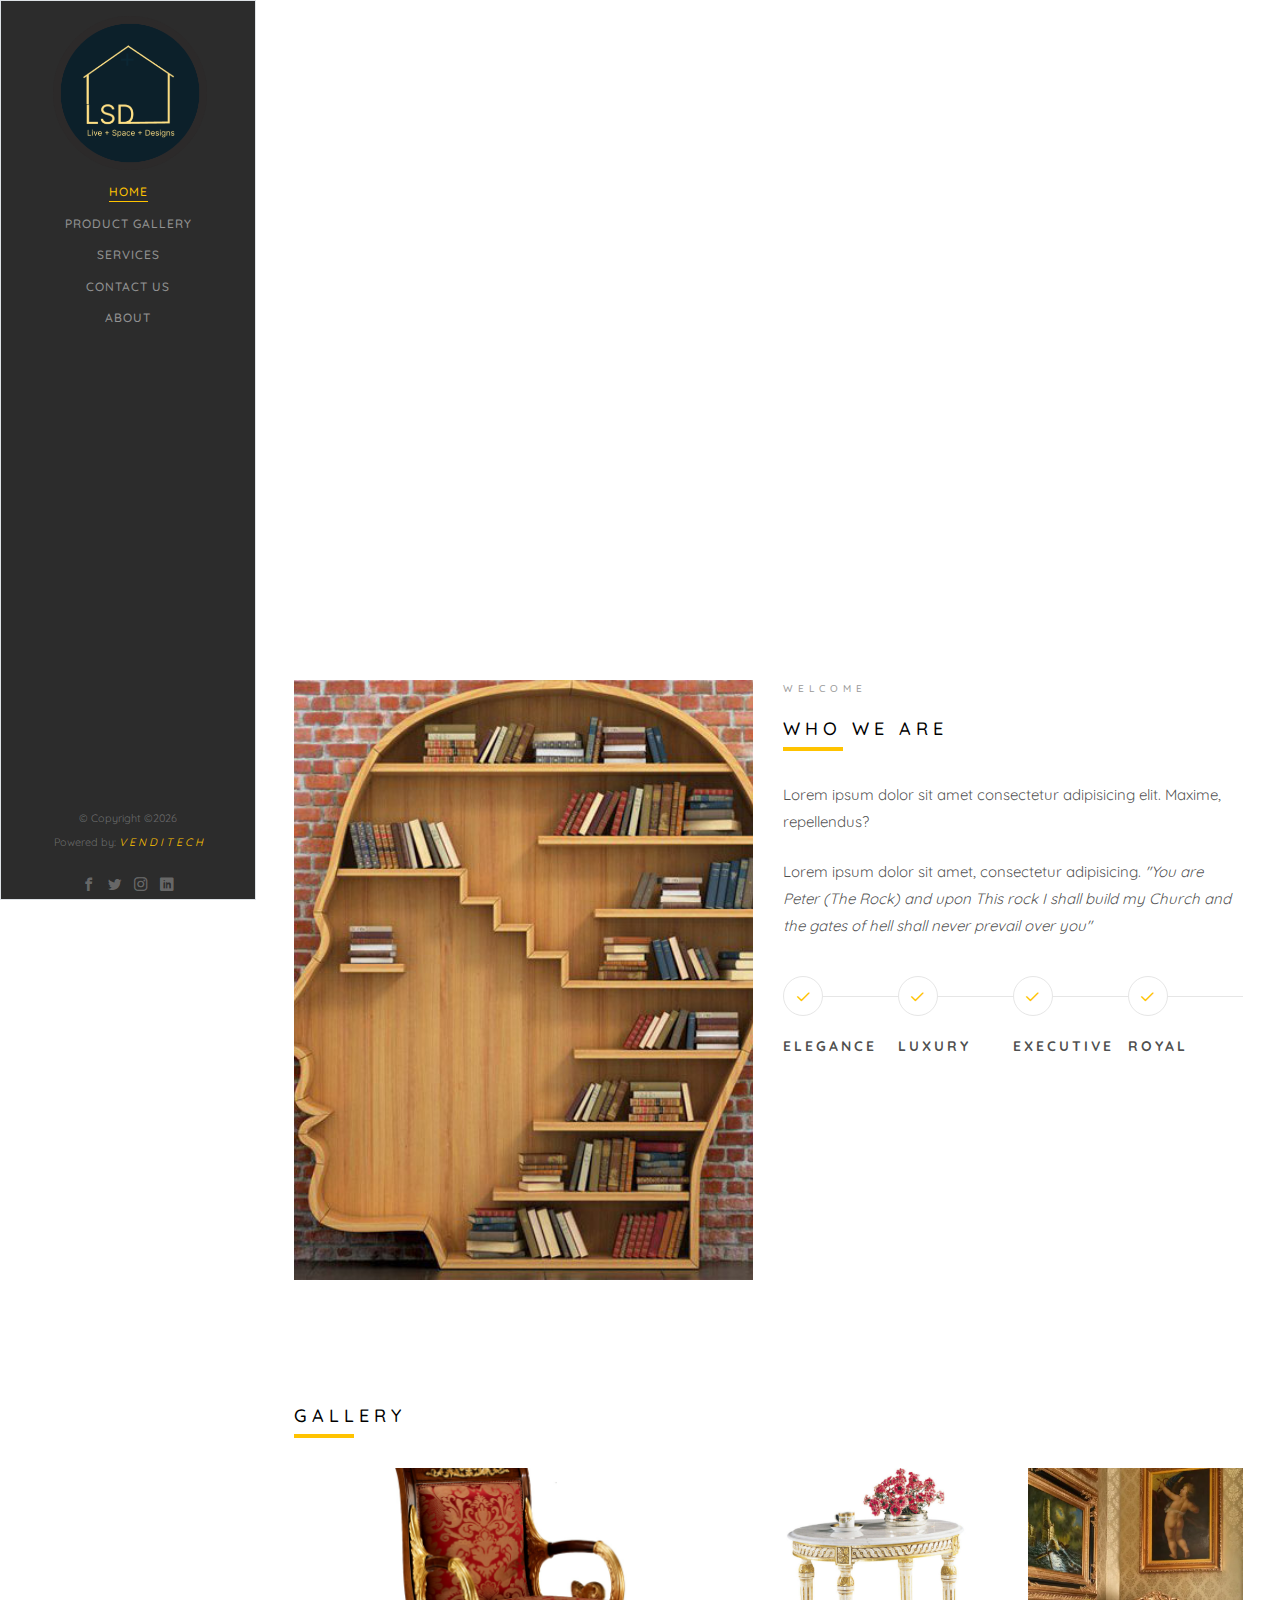
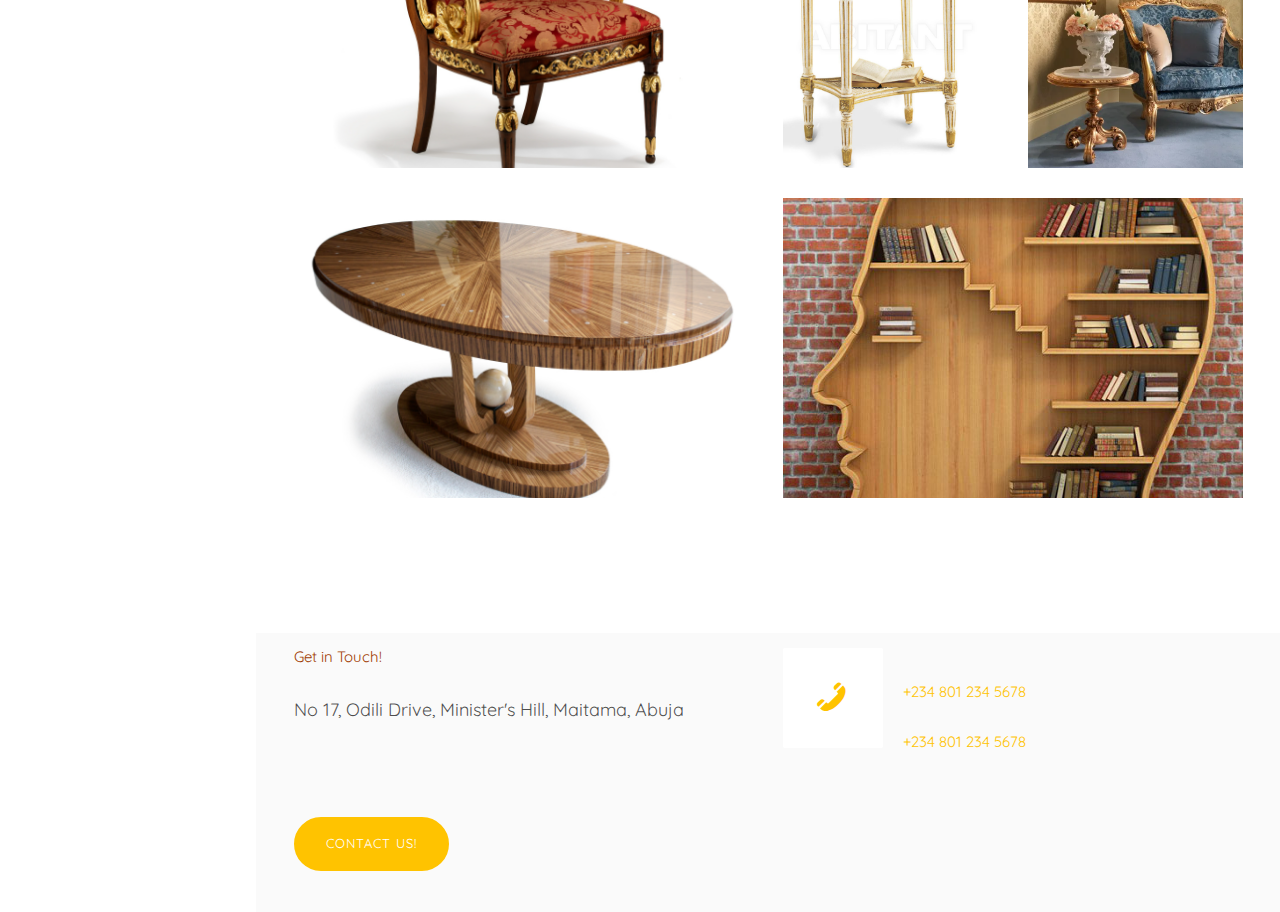
==== index.html @ c50c2675 "initial commit" ====
<!DOCTYPE HTML>
<html>
	<head>
	<meta charset="utf-8">
	<meta http-equiv="X-UA-Compatible" content="IE=edge">
	<title>L S D - Home</title>
	<meta name="viewport" content="width=device-width, initial-scale=1">
	<meta name="description" content="" />
	<meta name="keywords" content="" />
	<meta name="author" content="" />

  <!-- Facebook and Twitter integration -->
	<meta property="og:title" content=""/>
	<meta property="og:image" content=""/>
	<meta property="og:url" content=""/>
	<meta property="og:site_name" content=""/>
	<meta property="og:description" content=""/>
	<meta name="twitter:title" content="" />
	<meta name="twitter:image" content="" />
	<meta name="twitter:url" content="" />
	<meta name="twitter:card" content="" />

	<!-- Place favicon.ico and apple-touch-icon.png in the root directory -->
    <link rel="icon" href="bitpimages/faviconlsd.png" type="image/x-icon" />

	<link href="https://fonts.googleapis.com/css?family=Quicksand:300,400,500,700" rel="stylesheet">
	
	<!-- Animate.css -->
	<link rel="stylesheet" href="css/animate.css">
	<!-- Icomoon Icon Fonts-->
	<link rel="stylesheet" href="css/icomoon.css">
	<!-- Bootstrap  -->
	<link rel="stylesheet" href="css/bootstrap.css">
    <link rel="stylesheet" href="assets/bootstrap-4.5.0-dist/css/bootstrap.min.css" />
	<!-- Flexslider  -->
	<link rel="stylesheet" href="css/flexslider.css">
	<!-- Flaticons  -->
	<link rel="stylesheet" href="fonts/flaticon/font/flaticon.css">
	<!-- Owl Carousel -->
	<link rel="stylesheet" href="css/owl.carousel.min.css">
	<link rel="stylesheet" href="css/owl.theme.default.min.css">
	<!-- Theme style  -->
	<link rel="stylesheet" href="css/style.css">
	<link rel="stylesheet" href="css/main.css">

	<!-- Modernizr JS -->
	<script src="js/modernizr-2.6.2.min.js"></script>
	<!-- FOR IE9 below -->
	<!--[if lt IE 9]>
	<script src="js/respond.min.js"></script>
	<![endif]-->

	</head>
	<body>
	<div id="colorlib-page">
		<a href="#" class="js-colorlib-nav-toggle colorlib-nav-toggle"><i></i></a>
		<aside id="colorlib-aside" role="complementary" class="border js-fullheight">
			<img src="bitpimages/logolsd2.png" id="colorlib-logo"alt="" class="logoborder">
			<nav id="colorlib-main-menu" role="navigation">
				<ul>
					<li class="colorlib-active"><a href="index.html">Home</a></li>
                    <li><a href="gallery.html">Product Gallery</a></li>
					<li><a href="services.html" >Services</a></li> 
					<li><a href="contact.html">Contact Us</a></li>
                    <li><a href="about.html">About</a></li>
				</ul>
			</nav>

			<div class="colorlib-footer">
				<p><small>&copy;
					Copyright &copy;<script>document.write(new Date().getFullYear());</script><br>
					Powered by: <a href="https://venditech.com/" target="_blank"> <i>V E N D I T E C H</i></a>
					</span> </small>
				</p>							
				<ul>
					<li><a href="#"><i class="icon-facebook2"></i></a></li>
					<li><a href="#"><i class="icon-twitter2"></i></a></li>
					<li><a href="#"><i class="icon-instagram"></i></a></li>
					<li><a href="#"><i class="icon-linkedin2"></i></a></li>
				</ul>
			</div>
		</aside>

		<div  id="colorlib-main">
			<!-- ============================ NAVBAR BEGINS================================ -->
			<span class=" home-nav">
				<nav class="navbar fixed-top navbar-default">
					<div class="container-fluid">
						<!-- Brand and toggle get grouped for better mobile display -->
					<div class="navbar-brand">
								<img src="bitpimages/bitp navbar brand.png"alt=""> 
						
					</div><!-- /.container-fluid -->
				</nav>
			</span>
			<!-- ============================ NAVBAR ENDS================================ -->
		</div>
		
		<div id="colorlib-main">
			<aside id="colorlib-hero" class="js-fullheight">
				<div class="flexslider js-fullheight">
					<ul class="slides">
				   	<li style="background-image: url(bitpimages/slide1.png);">
				   		<div class="overlay"></div>
				   		<div class="container-fluid">
				   			<div class="row">
					   			<div class="col-md-6 col-md-offset-3 col-md-push-3 col-sm-12 col-xs-12 js-fullheight slider-text">							   
									<div class="slider-text-inner">
					   					<div class="desc">
											<h1>Hallowed Furniture:</h1>
											<h2>Lorem ipsum, dolor sit amet consectetur adipisicing elit.</h2>
												<p><a  href="gallery.html" class="btn btn-primary btn-learn">View Product <i class="icon-arrow-right3"></i> </a></p>
											</div>
					   				</div>
					   			</div>
					   		</div>
				   		</div>
				   	</li>
				   	<li style="background-image: url(bitpimages/slide2.png);">
				   		<div class="overlay"></div>
				   		<div class="container-fluid">
				   			<div class="row">
					   			<div class="col-md-6 col-md-offset-3 col-md-push-3 col-sm-12 col-xs-12 js-fullheight slider-text">
					   				<div class="slider-text-inner">
					   					<div class="desc">
											<h1>Executive Furniture:</h1>
											<h2>Lorem ipsum, dolor sit amet consectetur adipisicing elit.</h2>
											<p><a  href="gallery.html" class="btn btn-primary btn-learn">View Product <i class="icon-arrow-right3"></i> </a></p>										</div>
					   				</div>
					   			</div>
					   		</div>
				   		</div>
				   	</li>
				   	<li style="background-image: url(bitpimages/slide3.png);">
				   		<div class="overlay"></div>
				   		<div class="container-fluid">
				   			<div class="row">
					   			<div class="col-md-6 col-md-offset-3 col-md-push-3 col-sm-12 col-xs-12 js-fullheight slider-text">
					   				<div class="slider-text-inner">
					   					<div class="desc">
											<h1>Luxury Cushion:</h1>
											<h2>Lorem ipsum, dolor sit amet consectetur adipisicing elit.</h2>
											<p><a  href="gallery.html" class="btn btn-primary btn-learn">View Product <i class="icon-arrow-right3"></i> </a></p>										</div>
					   				</div>
					   			</div>
					   		</div>
				   		</div>
				   	</li>
				  	</ul>
			  	</div>
			</aside>

			<div class="colorlib-about">
				<div class="colorlib-narrow-content">
					<div class="row">
						<div class="col-md-6">
							<div class="about-img animate-box" data-animate-effect="fadeInLeft" style="background-image: url(bitpimages/brain\ shelf.jpg);">
							</div>
						</div>
						<div class="col-md-6 animate-box" data-animate-effect="fadeInLeft">
							<div class="about-desc">
								<span class="heading-meta">Welcome</span>
								<h2 class="colorlib-heading">Who we are</h2>
								<p>Lorem ipsum dolor sit amet consectetur adipisicing elit. Maxime, repellendus?</p>
								<p>Lorem ipsum dolor sit amet, consectetur adipisicing.
									<i>"You are Peter (The Rock) and upon This rock I shall build my Church and the gates of hell shall never prevail over you"</i>
							</p>
							
							</div>
							<div class="row padding patron">
								<div class="col-md-3 col-xs-3 no-gutters animate-box" data-animate-effect="fadeInLeft">
									<a href="#" class="steps active">
										<p class="icon"><span><i class="icon-check"></i></span></p>
										<h3 class="dogma"> <b>Elegance</b> </h3>
									</a>
								</div>
								<div class="col-md-3 col-xs-3 no-gutters animate-box" data-animate-effect="fadeInLeft">
										<a href="#" class="steps active">
											<p class="icon"><span><i class="icon-check"></i></span></p>
											<h3 class="dogma"> <b>Luxury</b></h3>
										</a>
								</div>
								<div class="col-md-3 col-xs-4 no-gutters animate-box" data-animate-effect="fadeInLeft">
									<a href="#" class="steps active">
										<p class="icon"><span><i class="icon-check"></i></span></p>
										<h3 class="dogma"> <b>Executive</b></h3>
									</a>
								</div>
								<div class="col-md-3 col-xs-2 no-gutters animate-box " data-animate-effect="fadeInLeft">
									<a href="#" class="steps active">
										<p class="icon"><span><i class="icon-check"></i></span></p>
										<h3 class="dogma"> <b>Royal</b></h3>
									</a>
								</div>
							</div>
						</div>
					</div>
				</div>
			</div>
			
			<div class="colorlib-services">
				
						<div class="colorlib-gallery">
							<div class="colorlib-narrow-content">
								<div class="row">
									<div class="col-md-6 col-md-offset-3 col-md-pull-3 animate-box" data-animate-effect="fadeInLeft">
										<!-- <span class="heading-meta"> gallery</span> -->
										<h2 class="colorlib-heading">GALLERY</h2>
									</div>
								</div>
								<div class="row row-bottom-padded-md">
									<div class="col-md-6 animate-box" data-animate-effect="fadeInLeft">
										<div class="project" style="background-image: url(bitpimages/chairsingle.png);">
											<a href="gallery.html">
												<div class="desc">
													
													<div class="con">
														
														<h3 class="wht">gallery 01</h3>
														<span>Red chair.</span>
														<!-- <p class="icon">
															<span><a href="#"><i class="icon-share3"></i></a></span>
															<span><a href="#"><i class="icon-eye"></i> 100</a></span>
															<span><a href="#"><i class="icon-heart"></i> 49</a></span>
														</p> -->
													
													</div>
													
												</div>
											</a>
										</div>
									</div>
									<div class="col-md-3 animate-box" data-animate-effect="fadeInLeft">
										<div class="project" style="background-image: url(bitpimages/tablesingle2.png);">
											<a href="gallery.html">
												<div class="desc">
													
													<div class="con">
														
														<h3 class="wht">gallery 02</h3>
														<span>A flower table.</span>
														<!-- <p class="icon">
															<span><a href="#"><i class="icon-share3"></i></a></span>
															<span><a href="#"><i class="icon-eye"></i> 100</a></span>
															<span><a href="#"><i class="icon-heart"></i> 49</a></span>
														</p> -->
													
													</div>
													
												</div>
											</a>
										</div>
									</div>
									<div class="col-md-3 animate-box" data-animate-effect="fadeInLeft">
										<div class="project" style="background-image: url(bitpimages/chairsingle2.png);">
											<a href="gallery.html">
												<div class="desc">
													
													<div class="con">
														
														<h3 class="wht">gallery 03</h3>
														<span>A blue chair.</span>
														<!-- <p class="icon">
															<span><a href="#"><i class="icon-share3"></i></a></span>
															<span><a href="#"><i class="icon-eye"></i> 100</a></span>
															<span><a href="#"><i class="icon-heart"></i> 49</a></span>
														</p> -->
													
													</div>
													
												</div>
											</a>
										</div>
									</div>
									<div class="col-md-6 animate-box" data-animate-effect="fadeInLeft">
										<div class="project" style="background-image: url(bitpimages/tablesingle.png);">
											

											<a href="gallery.html">
											<div class="desc">
												
												<div class="con">
													
													<h3 class="wht">gallery 04</h3>
													<span>A polished table.</span>
													<!-- <p class="icon">
														<span><a href="#"><i class="icon-share3"></i></a></span>
														<span><a href="#"><i class="icon-eye"></i> 100</a></span>
														<span><a href="#"><i class="icon-heart"></i> 49</a></span>
													</p> -->
												
												</div>
												
											</div>
										</a>
										</div>
									</div>
									
									<div class="col-md-6 animate-box" data-animate-effect="fadeInLeft">
										<div class="project" style="background-image: url(bitpimages/brain\ shelf.jpg);">
											<a href="gallery.html">
												<div class="desc">
													
													<div class="con">
														
														<h3 class="wht">gallery 05</h3>
														<span>A book shelf.</span>
														<!-- <p class="icon">
															<span><a href="#"><i class="icon-share3"></i></a></span>
															<span><a href="#"><i class="icon-eye"></i> 100</a></span>
															<span><a href="#"><i class="icon-heart"></i> 49</a></span>
														</p> -->
													
													</div>
													
												</div>
											</a>
										</div>
									</div>
								</div>
							</div>
						</div>
			
							</div>
				<!--  F O O T N O T E    B E G I N S -->
		<div id="get-in-touch" class="colorlib-bg-color">
			<div class="colorlib-narrow-content footlogo">
				<div class="row">
					<div class="col-md-6 animate-box" data-animate-effect="fadeInLeft">
						<h4>Get in Touch!</h4>	
						<p class="colorlib-lead">No 17, Odili Drive, Minister's Hill, Maitama, Abuja</p>
					</div>
					<div class="col-md-6 animate-box" data-animate-effect="fadeInLeft">
						<div class="colorlib-feature colorlib-feature-sm animate-box" data-animate-effect="fadeInLeft">
							<div class="colorlib-icon">
								<i class="icon-phone"></i>
							</div>
							<div class="colorlib-text numbtext">
								<p><a href="tel://">+234 801 234 5678</a></p>
								<p><a href="tel://">+234 801 234 5678</a></p>
							</div>
						</div>
					</div>
				</div>
				<p><a href="contact.html" class="btn btn-primary btn-learn">Contact Us!</a></p>									
			</div>
		</div>
<!--  F O O T N O T E    E N D S -->

			</div>
				
		</div>
	</div>

	<!-- jQuery -->
	<script src="js/jquery.min.js"></script>
	<!-- jQuery Easing -->
	<script src="js/jquery.easing.1.3.js"></script>
	<!-- Bootstrap -->
	<script src="js/bootstrap.min.js"></script>
	<!-- Waypoints -->
	<script src="js/jquery.waypoints.min.js"></script>
	<!-- Flexslider -->
	<script src="js/jquery.flexslider-min.js"></script>
	<!-- Sticky Kit -->
	<script src="js/sticky-kit.min.js"></script>
	<!-- Owl carousel -->
	<script src="js/owl.carousel.min.js"></script>
	<!-- Counters -->
	<script src="js/jquery.countTo.js"></script>
	
	
	<!-- MAIN JS -->
	<script src="js/main.js"></script>

	</body>
</html>
---- css/icomoon.css ----
@font-face {
  font-family: 'icomoon';
  src:  url('fonts/icomoon.eot?6py85u');
  src:  url('fonts/icomoon.eot?6py85u#iefix') format('embedded-opentype'),
    url('fonts/icomoon.ttf?6py85u') format('truetype'),
    url('fonts/icomoon.woff?6py85u') format('woff'),
    url('fonts/icomoon.svg?6py85u#icomoon') format('svg');
  font-weight: normal;
  font-style: normal;
}

[class^="icon-"], [class*=" icon-"] {
  /* use !important to prevent issues with browser extensions that change fonts */
  font-family: 'icomoon' !important;
  speak: none;
  font-style: normal;
  font-weight: normal;
  font-variant: normal;
  text-transform: none;
  line-height: 1;

  /* Better Font Rendering =========== */
  -webkit-font-smoothing: antialiased;
  -moz-osx-font-smoothing: grayscale;
}

.icon-times:before {
  content: "\e930";
}
.icon-tick:before {
  content: "\e931";
}
.icon-plus:before {
  content: "\e932";
}
.icon-minus:before {
  content: "\e933";
}
.icon-equals:before {
  content: "\e934";
}
.icon-divide:before {
  content: "\e935";
}
.icon-chevron-right:before {
  content: "\e936";
}
.icon-chevron-left:before {
  content: "\e937";
}
.icon-arrow-right-thick:before {
  content: "\e938";
}
.icon-arrow-left-thick:before {
  content: "\e939";
}
.icon-th-small:before {
  content: "\e93a";
}
.icon-th-menu:before {
  content: "\e93b";
}
.icon-th-list:before {
  content: "\e93c";
}
.icon-th-large:before {
  content: "\e93d";
}
.icon-home:before {
  content: "\e93e";
}
.icon-arrow-forward:before {
  content: "\e93f";
}
.icon-arrow-back:before {
  content: "\e940";
}
.icon-rss:before {
  content: "\e941";
}
.icon-location:before {
  content: "\e942";
}
.icon-link:before {
  content: "\e943";
}
.icon-image:before {
  content: "\e944";
}
.icon-arrow-up-thick:before {
  content: "\e945";
}
.icon-arrow-down-thick:before {
  content: "\e946";
}
.icon-starburst:before {
  content: "\e947";
}
.icon-starburst-outline:before {
  content: "\e948";
}
.icon-star3:before {
  content: "\e949";
}
.icon-flow-children:before {
  content: "\e94a";
}
.icon-export:before {
  content: "\e94b";
}
.icon-delete2:before {
  content: "\e94c";
}
.icon-delete-outline:before {
  content: "\e94d";
}
.icon-cloud-storage:before {
  content: "\e94e";
}
.icon-wi-fi:before {
  content: "\e94f";
}
.icon-heart:before {
  content: "\e950";
}
.icon-flash:before {
  content: "\e951";
}
.icon-cancel:before {
  content: "\e952";
}
.icon-backspace:before {
  content: "\e953";
}
.icon-attachment:before {
  content: "\e954";
}
.icon-arrow-move:before {
  content: "\e955";
}
.icon-warning:before {
  content: "\e956";
}
.icon-user:before {
  content: "\e957";
}
.icon-radar:before {
  content: "\e958";
}
.icon-lock-open:before {
  content: "\e959";
}
.icon-lock-closed:before {
  content: "\e95a";
}
.icon-location-arrow:before {
  content: "\e95b";
}
.icon-info:before {
  content: "\e95c";
}
.icon-user-delete:before {
  content: "\e95d";
}
.icon-user-add:before {
  content: "\e95e";
}
.icon-media-pause:before {
  content: "\e95f";
}
.icon-group:before {
  content: "\e960";
}
.icon-chart-pie:before {
  content: "\e961";
}
.icon-chart-line:before {
  content: "\e962";
}
.icon-chart-bar:before {
  content: "\e963";
}
.icon-chart-area:before {
  content: "\e964";
}
.icon-video:before {
  content: "\e965";
}
.icon-point-of-interest:before {
  content: "\e966";
}
.icon-infinity:before {
  content: "\e967";
}
.icon-globe:before {
  content: "\e968";
}
.icon-eye:before {
  content: "\e969";
}
.icon-cog:before {
  content: "\e96a";
}
.icon-camera:before {
  content: "\e96b";
}
.icon-upload:before {
  content: "\e96c";
}
.icon-scissors:before {
  content: "\e96d";
}
.icon-refresh:before {
  content: "\e96e";
}
.icon-pin:before {
  content: "\e96f";
}
.icon-key:before {
  content: "\e970";
}
.icon-info-large:before {
  content: "\e971";
}
.icon-eject:before {
  content: "\e972";
}
.icon-download:before {
  content: "\e973";
}
.icon-zoom:before {
  content: "\e974";
}
.icon-zoom-out:before {
  content: "\e975";
}
.icon-zoom-in:before {
  content: "\e976";
}
.icon-sort-numerically:before {
  content: "\e977";
}
.icon-sort-alphabetically:before {
  content: "\e978";
}
.icon-input-checked:before {
  content: "\e979";
}
.icon-calender:before {
  content: "\e97a";
}
.icon-world2:before {
  content: "\e97b";
}
.icon-notes:before {
  content: "\e97c";
}
.icon-code:before {
  content: "\e97d";
}
.icon-arrow-sync:before {
  content: "\e97e";
}
.icon-arrow-shuffle:before {
  content: "\e97f";
}
.icon-arrow-repeat:before {
  content: "\e980";
}
.icon-arrow-minimise:before {
  content: "\e981";
}
.icon-arrow-maximise:before {
  content: "\e982";
}
.icon-arrow-loop:before {
  content: "\e983";
}
.icon-anchor:before {
  content: "\e984";
}
.icon-spanner:before {
  content: "\e985";
}
.icon-puzzle:before {
  content: "\e986";
}
.icon-power:before {
  content: "\e987";
}
.icon-plane:before {
  content: "\e988";
}
.icon-pi:before {
  content: "\e989";
}
.icon-phone:before {
  content: "\e98a";
}
.icon-microphone2:before {
  content: "\e98b";
}
.icon-media-rewind:before {
  content: "\e98c";
}
.icon-flag:before {
  content: "\e98d";
}
.icon-adjust-brightness:before {
  content: "\e98e";
}
.icon-waves:before {
  content: "\e98f";
}
.icon-social-twitter:before {
  content: "\e990";
}
.icon-social-facebook:before {
  content: "\e991";
}
.icon-social-dribbble:before {
  content: "\e992";
}
.icon-media-stop:before {
  content: "\e993";
}
.icon-media-record:before {
  content: "\e994";
}
.icon-media-play:before {
  content: "\e995";
}
.icon-media-fast-forward:before {
  content: "\e996";
}
.icon-media-eject:before {
  content: "\e997";
}
.icon-social-vimeo:before {
  content: "\e998";
}
.icon-social-tumbler:before {
  content: "\e999";
}
.icon-social-skype:before {
  content: "\e99a";
}
.icon-social-pinterest:before {
  content: "\e99b";
}
.icon-social-linkedin:before {
  content: "\e99c";
}
.icon-social-last-fm:before {
  content: "\e99d";
}
.icon-social-github:before {
  content: "\e99e";
}
.icon-social-flickr:before {
  content: "\e99f";
}
.icon-at:before {
  content: "\e9a0";
}
.icon-times-outline:before {
  content: "\e9a1";
}
.icon-plus-outline:before {
  content: "\e9a2";
}
.icon-minus-outline:before {
  content: "\e9a3";
}
.icon-tick-outline:before {
  content: "\e9a4";
}
.icon-th-large-outline:before {
  content: "\e9a5";
}
.icon-equals-outline:before {
  content: "\e9a6";
}
.icon-divide-outline:before {
  content: "\e9a7";
}
.icon-chevron-right-outline:before {
  content: "\e9a8";
}
.icon-chevron-left-outline:before {
  content: "\e9a9";
}
.icon-arrow-right-outline:before {
  content: "\e9aa";
}
.icon-arrow-left-outline:before {
  content: "\e9ab";
}
.icon-th-small-outline:before {
  content: "\e9ac";
}
.icon-th-menu-outline:before {
  content: "\e9ad";
}
.icon-th-list-outline:before {
  content: "\e9ae";
}
.icon-news2:before {
  content: "\e9b1";
}
.icon-home-outline:before {
  content: "\e9b2";
}
.icon-arrow-up-outline:before {
  content: "\e9b3";
}
.icon-arrow-forward-outline:before {
  content: "\e9b4";
}
.icon-arrow-down-outline:before {
  content: "\e9b5";
}
.icon-arrow-back-outline:before {
  content: "\e9b6";
}
.icon-trash3:before {
  content: "\e9b7";
}
.icon-rss-outline:before {
  content: "\e9b8";
}
.icon-message:before {
  content: "\e9b9";
}
.icon-location-outline:before {
  content: "\e9ba";
}
.icon-link-outline:before {
  content: "\e9bb";
}
.icon-image-outline:before {
  content: "\e9bc";
}
.icon-export-outline:before {
  content: "\e9bd";
}
.icon-cross:before {
  content: "\e9be";
}
.icon-wi-fi-outline:before {
  content: "\e9bf";
}
.icon-star-outline:before {
  content: "\e9c0";
}
.icon-media-pause-outline:before {
  content: "\e9c1";
}
.icon-mail:before {
  content: "\e9c2";
}
.icon-heart-outline:before {
  content: "\e9c3";
}
.icon-flash-outline:before {
  content: "\e9c4";
}
.icon-cancel-outline:before {
  content: "\e9c5";
}
.icon-beaker:before {
  content: "\e9c6";
}
.icon-arrow-move-outline:before {
  content: "\e9c7";
}
.icon-watch2:before {
  content: "\e9c8";
}
.icon-warning-outline:before {
  content: "\e9c9";
}
.icon-time:before {
  content: "\e9ca";
}
.icon-radar-outline:before {
  content: "\e9cb";
}
.icon-lock-open-outline:before {
  content: "\e9cc";
}
.icon-location-arrow-outline:before {
  content: "\e9cd";
}
.icon-info-outline:before {
  content: "\e9ce";
}
.icon-backspace-outline:before {
  content: "\e9cf";
}
.icon-attachment-outline:before {
  content: "\e9d0";
}
.icon-user-outline:before {
  content: "\e9d1";
}
.icon-user-delete-outline:before {
  content: "\e9d2";
}
.icon-user-add-outline:before {
  content: "\e9d3";
}
.icon-lock-closed-outline:before {
  content: "\e9d4";
}
.icon-group-outline:before {
  content: "\e9d5";
}
.icon-chart-pie-outline:before {
  content: "\e9d6";
}
.icon-chart-line-outline:before {
  content: "\e9d7";
}
.icon-chart-bar-outline:before {
  content: "\e9d8";
}
.icon-chart-area-outline:before {
  content: "\e9d9";
}
.icon-video-outline:before {
  content: "\e9da";
}
.icon-point-of-interest-outline:before {
  content: "\e9db";
}
.icon-map:before {
  content: "\e9dc";
}
.icon-key-outline:before {
  content: "\e9dd";
}
.icon-infinity-outline:before {
  content: "\e9de";
}
.icon-globe-outline:before {
  content: "\e9df";
}
.icon-eye-outline:before {
  content: "\e9e0";
}
.icon-cog-outline:before {
  content: "\e9e1";
}
.icon-camera-outline:before {
  content: "\e9e2";
}
.icon-upload-outline:before {
  content: "\e9e3";
}
.icon-support:before {
  content: "\e9e4";
}
.icon-scissors-outline:before {
  content: "\e9e5";
}
.icon-refresh-outline:before {
  content: "\e9e6";
}
.icon-info-large-outline:before {
  content: "\e9e7";
}
.icon-eject-outline:before {
  content: "\e9e8";
}
.icon-download-outline:before {
  content: "\e9e9";
}
.icon-battery-mid:before {
  content: "\e9ea";
}
.icon-battery-low:before {
  content: "\e9eb";
}
.icon-battery-high:before {
  content: "\e9ec";
}
.icon-zoom-outline:before {
  content: "\e9ed";
}
.icon-zoom-out-outline:before {
  content: "\e9ee";
}
.icon-zoom-in-outline:before {
  content: "\e9ef";
}
.icon-tag3:before {
  content: "\e9f0";
}
.icon-tabs-outline:before {
  content: "\e9f1";
}
.icon-pin-outline:before {
  content: "\e9f2";
}
.icon-message-typing:before {
  content: "\e9f3";
}
.icon-directions:before {
  content: "\e9f4";
}
.icon-battery-full:before {
  content: "\e9f5";
}
.icon-battery-charge:before {
  content: "\e9f6";
}
.icon-pipette:before {
  content: "\e9f7";
}
.icon-pencil:before {
  content: "\e9f8";
}
.icon-folder:before {
  content: "\e9f9";
}
.icon-folder-delete:before {
  content: "\e9fa";
}
.icon-folder-add:before {
  content: "\e9fb";
}
.icon-edit:before {
  content: "\e9fc";
}
.icon-document:before {
  content: "\e9fd";
}
.icon-document-delete:before {
  content: "\e9fe";
}
.icon-document-add:before {
  content: "\e9ff";
}
.icon-brush:before {
  content: "\ea00";
}
.icon-thumbs-up:before {
  content: "\ea01";
}
.icon-thumbs-down:before {
  content: "\ea02";
}
.icon-pen:before {
  content: "\ea03";
}
.icon-sort-numerically-outline:before {
  content: "\ea04";
}
.icon-sort-alphabetically-outline:before {
  content: "\ea05";
}
.icon-social-last-fm-circular:before {
  content: "\ea06";
}
.icon-social-github-circular:before {
  content: "\ea07";
}
.icon-compass:before {
  content: "\ea08";
}
.icon-bookmark:before {
  content: "\ea09";
}
.icon-input-checked-outline:before {
  content: "\ea0a";
}
.icon-code-outline:before {
  content: "\ea0b";
}
.icon-calender-outline:before {
  content: "\ea0c";
}
.icon-business-card:before {
  content: "\ea0d";
}
.icon-arrow-up:before {
  content: "\ea0e";
}
.icon-arrow-sync-outline:before {
  content: "\ea0f";
}
.icon-arrow-right:before {
  content: "\ea10";
}
.icon-arrow-repeat-outline:before {
  content: "\ea11";
}
.icon-arrow-loop-outline:before {
  content: "\ea12";
}
.icon-arrow-left:before {
  content: "\ea13";
}
.icon-flow-switch:before {
  content: "\ea14";
}
.icon-flow-parallel:before {
  content: "\ea15";
}
.icon-flow-merge:before {
  content: "\ea16";
}
.icon-document-text:before {
  content: "\ea17";
}
.icon-clipboard:before {
  content: "\ea18";
}
.icon-calculator:before {
  content: "\ea19";
}
.icon-arrow-minimise-outline:before {
  content: "\ea1a";
}
.icon-arrow-maximise-outline:before {
  content: "\ea1b";
}
.icon-arrow-down:before {
  content: "\ea1c";
}
.icon-gift:before {
  content: "\ea1d";
}
.icon-film:before {
  content: "\ea1e";
}
.icon-database:before {
  content: "\ea1f";
}
.icon-bell:before {
  content: "\ea20";
}
.icon-anchor-outline:before {
  content: "\ea21";
}
.icon-adjust-contrast:before {
  content: "\ea22";
}
.icon-world-outline:before {
  content: "\ea23";
}
.icon-shopping-bag:before {
  content: "\ea24";
}
.icon-power-outline:before {
  content: "\ea25";
}
.icon-notes-outline:before {
  content: "\ea26";
}
.icon-device-tablet:before {
  content: "\ea27";
}
.icon-device-phone:before {
  content: "\ea28";
}
.icon-device-laptop:before {
  content: "\ea29";
}
.icon-device-desktop:before {
  content: "\ea2a";
}
.icon-briefcase:before {
  content: "\ea2b";
}
.icon-stopwatch:before {
  content: "\ea2c";
}
.icon-spanner-outline:before {
  content: "\ea2d";
}
.icon-puzzle-outline:before {
  content: "\ea2e";
}
.icon-printer:before {
  content: "\ea2f";
}
.icon-pi-outline:before {
  content: "\ea30";
}
.icon-lightbulb:before {
  content: "\ea31";
}
.icon-flag-outline:before {
  content: "\ea32";
}
.icon-contacts:before {
  content: "\ea33";
}
.icon-archive2:before {
  content: "\ea34";
}
.icon-weather-stormy:before {
  content: "\ea35";
}
.icon-weather-shower:before {
  content: "\ea36";
}
.icon-weather-partly-sunny:before {
  content: "\ea37";
}
.icon-weather-downpour:before {
  content: "\ea38";
}
.icon-weather-cloudy:before {
  content: "\ea39";
}
.icon-plane-outline:before {
  content: "\ea3a";
}
.icon-phone-outline:before {
  content: "\ea3b";
}
.icon-microphone-outline:before {
  content: "\ea3c";
}
.icon-weather-windy:before {
  content: "\ea3d";
}
.icon-weather-windy-cloudy:before {
  content: "\ea3e";
}
.icon-weather-sunny:before {
  content: "\ea3f";
}
.icon-weather-snow:before {
  content: "\ea40";
}
.icon-weather-night:before {
  content: "\ea41";
}
.icon-media-stop-outline:before {
  content: "\ea42";
}
.icon-media-rewind-outline:before {
  content: "\ea43";
}
.icon-media-record-outline:before {
  content: "\ea44";
}
.icon-media-play-outline:before {
  content: "\ea45";
}
.icon-media-fast-forward-outline:before {
  content: "\ea46";
}
.icon-media-eject-outline:before {
  content: "\ea47";
}
.icon-wine:before {
  content: "\ea48";
}
.icon-waves-outline:before {
  content: "\ea49";
}
.icon-ticket:before {
  content: "\ea4a";
}
.icon-tags:before {
  content: "\ea4b";
}
.icon-plug:before {
  content: "\ea4c";
}
.icon-headphones:before {
  content: "\ea4d";
}
.icon-credit-card:before {
  content: "\ea4e";
}
.icon-coffee:before {
  content: "\ea4f";
}
.icon-book:before {
  content: "\ea50";
}
.icon-beer:before {
  content: "\ea51";
}
.icon-volume2:before {
  content: "\ea52";
}
.icon-volume-up:before {
  content: "\ea53";
}
.icon-volume-mute:before {
  content: "\ea54";
}
.icon-volume-down:before {
  content: "\ea55";
}
.icon-social-vimeo-circular:before {
  content: "\ea56";
}
.icon-social-twitter-circular:before {
  content: "\ea57";
}
.icon-social-pinterest-circular:before {
  content: "\ea58";
}
.icon-social-linkedin-circular:before {
  content: "\ea59";
}
.icon-social-facebook-circular:before {
  content: "\ea5a";
}
.icon-social-dribbble-circular:before {
  content: "\ea5b";
}
.icon-tree:before {
  content: "\ea5c";
}
.icon-thermometer2:before {
  content: "\ea5d";
}
.icon-social-tumbler-circular:before {
  content: "\ea5e";
}
.icon-social-skype-outline:before {
  content: "\ea5f";
}
.icon-social-flickr-circular:before {
  content: "\ea60";
}
.icon-social-at-circular:before {
  content: "\ea61";
}
.icon-shopping-cart:before {
  content: "\ea62";
}
.icon-messages:before {
  content: "\ea63";
}
.icon-leaf:before {
  content: "\ea64";
}
.icon-feather:before {
  content: "\ea65";
}
.icon-eye2:before {
  content: "\e064";
}
.icon-paper-clip:before {
  content: "\e065";
}
.icon-mail5:before {
  content: "\e066";
}
.icon-toggle:before {
  content: "\e067";
}
.icon-layout:before {
  content: "\e068";
}
.icon-link2:before {
  content: "\e069";
}
.icon-bell2:before {
  content: "\e06a";
}
.icon-lock3:before {
  content: "\e06b";
}
.icon-unlock:before {
  content: "\e06c";
}
.icon-ribbon2:before {
  content: "\e06d";
}
.icon-image2:before {
  content: "\e06e";
}
.icon-signal:before {
  content: "\e06f";
}
.icon-target3:before {
  content: "\e070";
}
.icon-clipboard3:before {
  content: "\e071";
}
.icon-clock3:before {
  content: "\e072";
}
.icon-watch:before {
  content: "\e073";
}
.icon-air-play:before {
  content: "\e074";
}
.icon-camera3:before {
  content: "\e075";
}
.icon-video2:before {
  content: "\e076";
}
.icon-disc:before {
  content: "\e077";
}
.icon-printer3:before {
  content: "\e078";
}
.icon-monitor:before {
  content: "\e079";
}
.icon-server:before {
  content: "\e07a";
}
.icon-cog2:before {
  content: "\e07b";
}
.icon-heart3:before {
  content: "\e07c";
}
.icon-paragraph:before {
  content: "\e07d";
}
.icon-align-justify:before {
  content: "\e07e";
}
.icon-align-left:before {
  content: "\e07f";
}
.icon-align-center:before {
  content: "\e080";
}
.icon-align-right:before {
  content: "\e081";
}
.icon-book2:before {
  content: "\e082";
}
.icon-layers2:before {
  content: "\e083";
}
.icon-stack2:before {
  content: "\e084";
}
.icon-stack-2:before {
  content: "\e085";
}
.icon-paper:before {
  content: "\e086";
}
.icon-paper-stack:before {
  content: "\e087";
}
.icon-search3:before {
  content: "\e088";
}
.icon-zoom-in2:before {
  content: "\e089";
}
.icon-zoom-out2:before {
  content: "\e08a";
}
.icon-reply2:before {
  content: "\e08b";
}
.icon-circle-plus:before {
  content: "\e08c";
}
.icon-circle-minus:before {
  content: "\e08d";
}
.icon-circle-check:before {
  content: "\e08e";
}
.icon-circle-cross:before {
  content: "\e08f";
}
.icon-square-plus:before {
  content: "\e090";
}
.icon-square-minus:before {
  content: "\e091";
}
.icon-square-check:before {
  content: "\e092";
}
.icon-square-cross:before {
  content: "\e093";
}
.icon-microphone:before {
  content: "\e094";
}
.icon-record:before {
  content: "\e095";
}
.icon-skip-back:before {
  content: "\e096";
}
.icon-rewind:before {
  content: "\e097";
}
.icon-play4:before {
  content: "\e098";
}
.icon-pause3:before {
  content: "\e099";
}
.icon-stop3:before {
  content: "\e09a";
}
.icon-fast-forward:before {
  content: "\e09b";
}
.icon-skip-forward:before {
  content: "\e09c";
}
.icon-shuffle2:before {
  content: "\e09d";
}
.icon-repeat:before {
  content: "\e09e";
}
.icon-folder2:before {
  content: "\e09f";
}
.icon-umbrella:before {
  content: "\e0a0";
}
.icon-moon:before {
  content: "\e0a1";
}
.icon-thermometer:before {
  content: "\e0a2";
}
.icon-drop:before {
  content: "\e0a3";
}
.icon-sun2:before {
  content: "\e0a4";
}
.icon-cloud3:before {
  content: "\e0a5";
}
.icon-cloud-upload2:before {
  content: "\e0a6";
}
.icon-cloud-download2:before {
  content: "\e0a7";
}
.icon-upload4:before {
  content: "\e0a8";
}
.icon-download4:before {
  content: "\e0a9";
}
.icon-location3:before {
  content: "\e0aa";
}
.icon-location-2:before {
  content: "\e0ab";
}
.icon-map3:before {
  content: "\e0ac";
}
.icon-battery:before {
  content: "\e0ad";
}
.icon-head:before {
  content: "\e0ae";
}
.icon-briefcase3:before {
  content: "\e0af";
}
.icon-speech-bubble:before {
  content: "\e0b0";
}
.icon-anchor2:before {
  content: "\e0b1";
}
.icon-globe2:before {
  content: "\e0b2";
}
.icon-box:before {
  content: "\e0b3";
}
.icon-reload:before {
  content: "\e0b4";
}
.icon-share3:before {
  content: "\e0b5";
}
.icon-marquee:before {
  content: "\e0b6";
}
.icon-marquee-plus:before {
  content: "\e0b7";
}
.icon-marquee-minus:before {
  content: "\e0b8";
}
.icon-tag:before {
  content: "\e0b9";
}
.icon-power2:before {
  content: "\e0ba";
}
.icon-command2:before {
  content: "\e0bb";
}
.icon-alt:before {
  content: "\e0bc";
}
.icon-esc:before {
  content: "\e0bd";
}
.icon-bar-graph:before {
  content: "\e0be";
}
.icon-bar-graph-2:before {
  content: "\e0bf";
}
.icon-pie-graph:before {
  content: "\e0c0";
}
.icon-star:before {
  content: "\e0c1";
}
.icon-arrow-left3:before {
  content: "\e0c2";
}
.icon-arrow-right3:before {
  content: "\e0c3";
}
.icon-arrow-up3:before {
  content: "\e0c4";
}
.icon-arrow-down3:before {
  content: "\e0c5";
}
.icon-volume:before {
  content: "\e0c6";
}
.icon-mute:before {
  content: "\e0c7";
}
.icon-content-right:before {
  content: "\e100";
}
.icon-content-left:before {
  content: "\e101";
}
.icon-grid2:before {
  content: "\e102";
}
.icon-grid-2:before {
  content: "\e103";
}
.icon-columns:before {
  content: "\e104";
}
.icon-loader:before {
  content: "\e105";
}
.icon-bag:before {
  content: "\e106";
}
.icon-ban:before {
  content: "\e107";
}
.icon-flag3:before {
  content: "\e108";
}
.icon-trash:before {
  content: "\e109";
}
.icon-expand2:before {
  content: "\e110";
}
.icon-contract:before {
  content: "\e111";
}
.icon-maximize:before {
  content: "\e112";
}
.icon-minimize:before {
  content: "\e113";
}
.icon-plus2:before {
  content: "\e114";
}
.icon-minus2:before {
  content: "\e115";
}
.icon-check:before {
  content: "\e116";
}
.icon-cross2:before {
  content: "\e117";
}
.icon-move:before {
  content: "\e118";
}
.icon-delete:before {
  content: "\e119";
}
.icon-menu5:before {
  content: "\e120";
}
.icon-archive:before {
  content: "\e121";
}
.icon-inbox:before {
  content: "\e122";
}
.icon-outbox:before {
  content: "\e123";
}
.icon-file:before {
  content: "\e124";
}
.icon-file-add:before {
  content: "\e125";
}
.icon-file-subtract:before {
  content: "\e126";
}
.icon-help:before {
  content: "\e127";
}
.icon-open:before {
  content: "\e128";
}
.icon-ellipsis:before {
  content: "\e129";
}
.icon-heart4:before {
  content: "\e900";
}
.icon-cloud4:before {
  content: "\e901";
}
.icon-star2:before {
  content: "\e902";
}
.icon-tv2:before {
  content: "\e903";
}
.icon-sound:before {
  content: "\e904";
}
.icon-video3:before {
  content: "\e905";
}
.icon-trash2:before {
  content: "\e906";
}
.icon-user2:before {
  content: "\e907";
}
.icon-key3:before {
  content: "\e908";
}
.icon-search4:before {
  content: "\e909";
}
.icon-settings:before {
  content: "\e90a";
}
.icon-camera4:before {
  content: "\e90b";
}
.icon-tag2:before {
  content: "\e90c";
}
.icon-lock4:before {
  content: "\e90d";
}
.icon-bulb:before {
  content: "\e90e";
}
.icon-pen2:before {
  content: "\e90f";
}
.icon-diamond:before {
  content: "\e910";
}
.icon-display2:before {
  content: "\e911";
}
.icon-location4:before {
  content: "\e912";
}
.icon-eye3:before {
  content: "\e913";
}
.icon-bubble3:before {
  content: "\e914";
}
.icon-stack3:before {
  content: "\e915";
}
.icon-cup:before {
  content: "\e916";
}
.icon-phone3:before {
  content: "\e917";
}
.icon-news:before {
  content: "\e918";
}
.icon-mail6:before {
  content: "\e919";
}
.icon-like:before {
  content: "\e91a";
}
.icon-photo:before {
  content: "\e91b";
}
.icon-note:before {
  content: "\e91c";
}
.icon-clock4:before {
  content: "\e91d";
}
.icon-paperplane:before {
  content: "\e91e";
}
.icon-params:before {
  content: "\e91f";
}
.icon-banknote:before {
  content: "\e920";
}
.icon-data:before {
  content: "\e921";
}
.icon-music2:before {
  content: "\e922";
}
.icon-megaphone2:before {
  content: "\e923";
}
.icon-study:before {
  content: "\e924";
}
.icon-lab2:before {
  content: "\e925";
}
.icon-food:before {
  content: "\e926";
}
.icon-t-shirt:before {
  content: "\e927";
}
.icon-fire2:before {
  content: "\e928";
}
.icon-clip:before {
  content: "\e929";
}
.icon-shop:before {
  content: "\e92a";
}
.icon-calendar3:before {
  content: "\e92b";
}
.icon-wallet2:before {
  content: "\e92c";
}
.icon-vynil:before {
  content: "\e92d";
}
.icon-truck2:before {
  content: "\e92e";
}
.icon-world:before {
  content: "\e92f";
}
.icon-spinner6:before {
  content: "\e9af";
}
.icon-spinner7:before {
  content: "\e9b0";
}
.icon-amazon:before {
  content: "\eab7";
}
.icon-google:before {
  content: "\eab8";
}
.icon-google2:before {
  content: "\eab9";
}
.icon-google3:before {
  content: "\eaba";
}
.icon-google-plus:before {
  content: "\eabb";
}
.icon-google-plus2:before {
  content: "\eabc";
}
.icon-google-plus3:before {
  content: "\eabd";
}
.icon-hangouts:before {
  content: "\eabe";
}
.icon-google-drive:before {
  content: "\eabf";
}
.icon-facebook2:before {
  content: "\eac0";
}
.icon-facebook22:before {
  content: "\eac1";
}
.icon-instagram:before {
  content: "\eac2";
}
.icon-whatsapp:before {
  content: "\eac3";
}
.icon-spotify:before {
  content: "\eac4";
}
.icon-telegram:before {
  content: "\eac5";
}
.icon-twitter2:before {
  content: "\eac6";
}
.icon-vine:before {
  content: "\eac7";
}
.icon-vk:before {
  content: "\eac8";
}
.icon-renren:before {
  content: "\eac9";
}
.icon-sina-weibo:before {
  content: "\eaca";
}
.icon-rss2:before {
  content: "\eacb";
}
.icon-rss22:before {
  content: "\eacc";
}
.icon-youtube:before {
  content: "\eacd";
}
.icon-youtube2:before {
  content: "\eace";
}
.icon-twitch:before {
  content: "\eacf";
}
.icon-vimeo:before {
  content: "\ead0";
}
.icon-vimeo2:before {
  content: "\ead1";
}
.icon-lanyrd:before {
  content: "\ead2";
}
.icon-flickr:before {
  content: "\ead3";
}
.icon-flickr2:before {
  content: "\ead4";
}
.icon-flickr3:before {
  content: "\ead5";
}
.icon-flickr4:before {
  content: "\ead6";
}
.icon-dribbble2:before {
  content: "\ead7";
}
.icon-behance:before {
  content: "\ead8";
}
.icon-behance2:before {
  content: "\ead9";
}
.icon-deviantart:before {
  content: "\eada";
}
.icon-500px:before {
  content: "\eadb";
}
.icon-steam:before {
  content: "\eadc";
}
.icon-steam2:before {
  content: "\eadd";
}
.icon-dropbox:before {
  content: "\eade";
}
.icon-onedrive:before {
  content: "\eadf";
}
.icon-github:before {
  content: "\eae0";
}
.icon-npm:before {
  content: "\eae1";
}
.icon-basecamp:before {
  content: "\eae2";
}
.icon-trello:before {
  content: "\eae3";
}
.icon-wordpress:before {
  content: "\eae4";
}
.icon-joomla:before {
  content: "\eae5";
}
.icon-ello:before {
  content: "\eae6";
}
.icon-blogger:before {
  content: "\eae7";
}
.icon-blogger2:before {
  content: "\eae8";
}
.icon-tumblr2:before {
  content: "\eae9";
}
.icon-tumblr22:before {
  content: "\eaea";
}
.icon-yahoo:before {
  content: "\eaeb";
}
.icon-yahoo2:before {
  content: "\eaec";
}
.icon-tux:before {
  content: "\eaed";
}
.icon-appleinc:before {
  content: "\eaee";
}
.icon-finder:before {
  content: "\eaef";
}
.icon-android:before {
  content: "\eaf0";
}
.icon-windows:before {
  content: "\eaf1";
}
.icon-windows8:before {
  content: "\eaf2";
}
.icon-soundcloud:before {
  content: "\eaf3";
}
.icon-soundcloud2:before {
  content: "\eaf4";
}
.icon-skype:before {
  content: "\eaf5";
}
.icon-reddit:before {
  content: "\eaf6";
}
.icon-hackernews:before {
  content: "\eaf7";
}
.icon-wikipedia:before {
  content: "\eaf8";
}
.icon-linkedin2:before {
  content: "\eaf9";
}
.icon-linkedin22:before {
  content: "\eafa";
}
.icon-lastfm:before {
  content: "\eafb";
}
.icon-lastfm2:before {
  content: "\eafc";
}
.icon-delicious:before {
  content: "\eafd";
}
.icon-stumbleupon:before {
  content: "\eafe";
}
.icon-stumbleupon2:before {
  content: "\eaff";
}
.icon-stackoverflow:before {
  content: "\eb00";
}
.icon-pinterest:before {
  content: "\eb01";
}
.icon-pinterest2:before {
  content: "\eb02";
}
.icon-xing:before {
  content: "\eb03";
}
.icon-xing2:before {
  content: "\eb04";
}
.icon-flattr:before {
  content: "\eb05";
}
.icon-foursquare:before {
  content: "\eb06";
}
.icon-yelp:before {
  content: "\eb07";
}
.icon-paypal:before {
  content: "\eb08";
}
.icon-chrome:before {
  content: "\eb09";
}
.icon-firefox:before {
  content: "\eb0a";
}
.icon-IE:before {
  content: "\eb0b";
}
.icon-edge:before {
  content: "\eb0c";
}
.icon-safari:before {
  content: "\eb0d";
}
.icon-opera:before {
  content: "\eb0e";
}
.icon-file-pdf:before {
  content: "\eb0f";
}
.icon-file-openoffice:before {
  content: "\eb10";
}
.icon-file-word:before {
  content: "\eb11";
}
.icon-file-excel:before {
  content: "\eb12";
}
.icon-libreoffice:before {
  content: "\eb13";
}
.icon-html-five:before {
  content: "\eb14";
}
.icon-html-five2:before {
  content: "\eb15";
}
.icon-css3:before {
  content: "\eb16";
}
.icon-git:before {
  content: "\eb17";
}
.icon-codepen:before {
  content: "\eb18";
}
.icon-svg:before {
  content: "\eb19";
}
.icon-IcoMoon:before {
  content: "\eb1a";
}
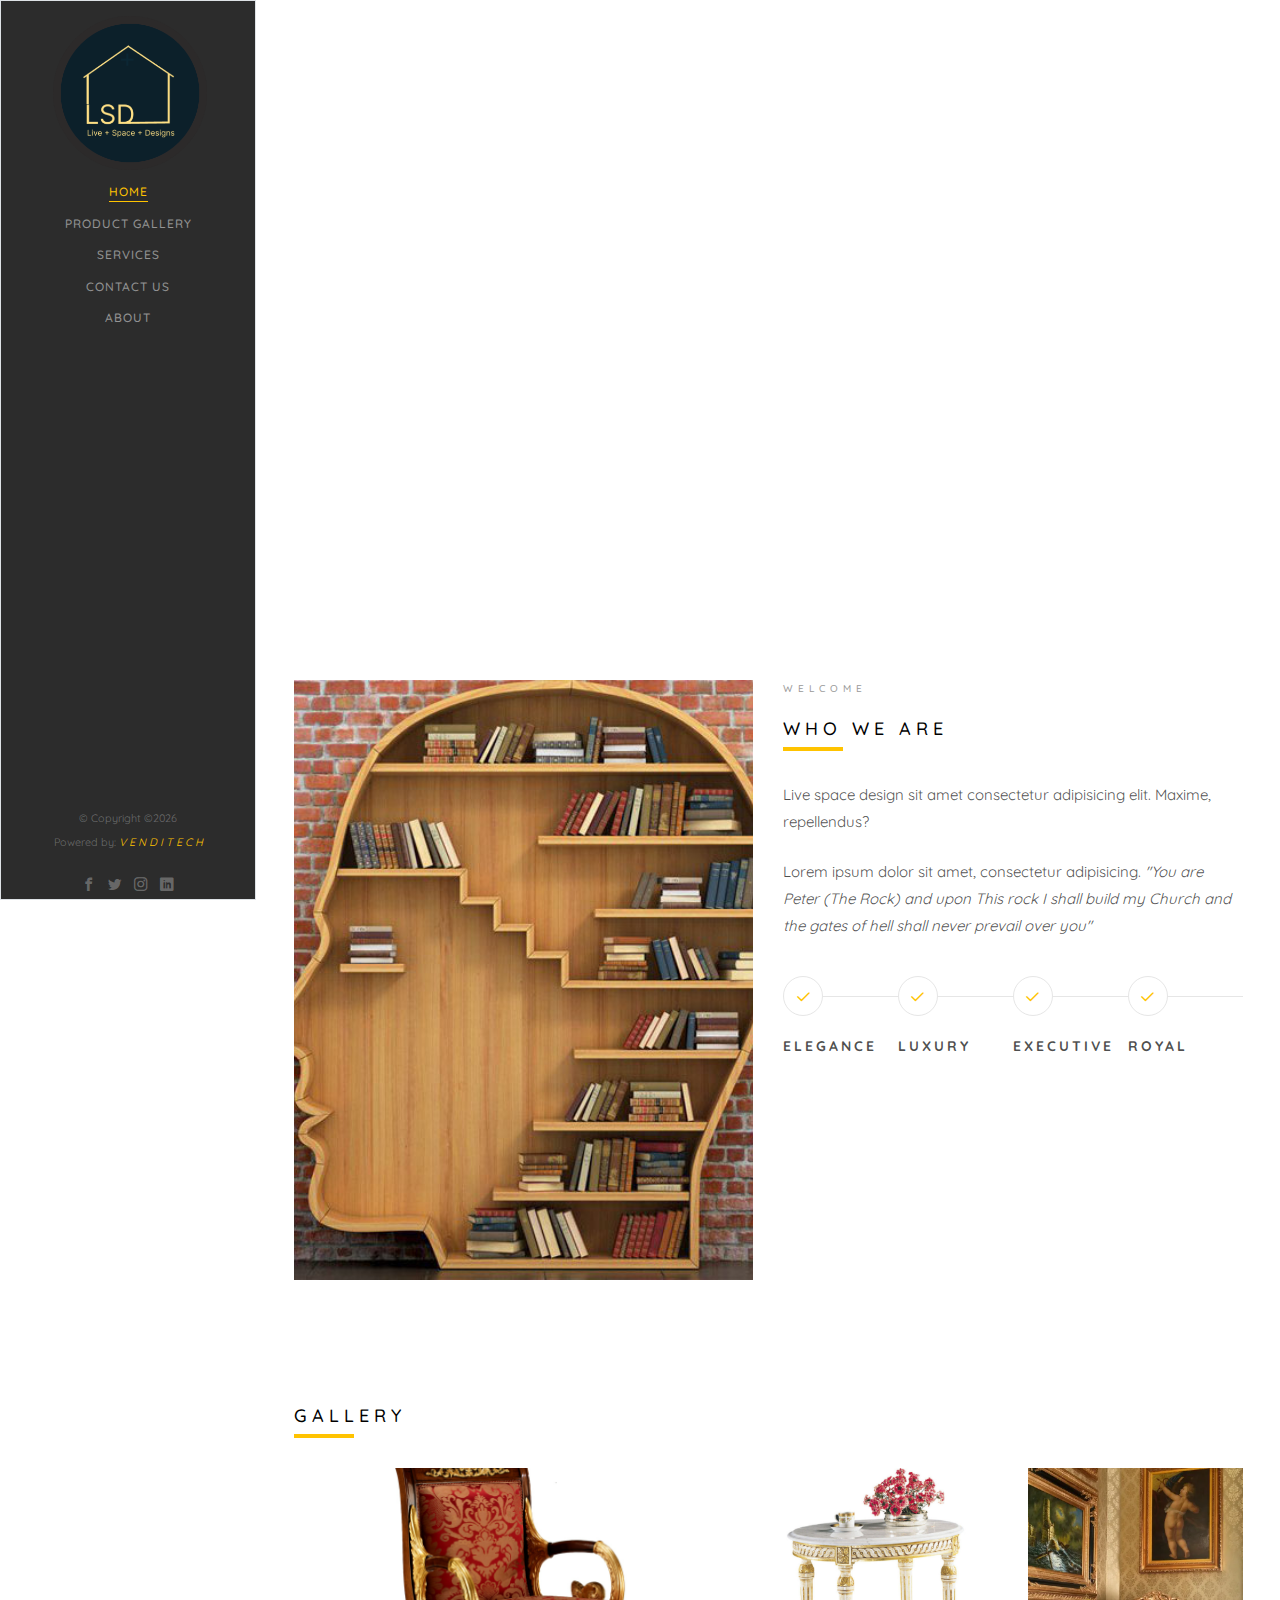
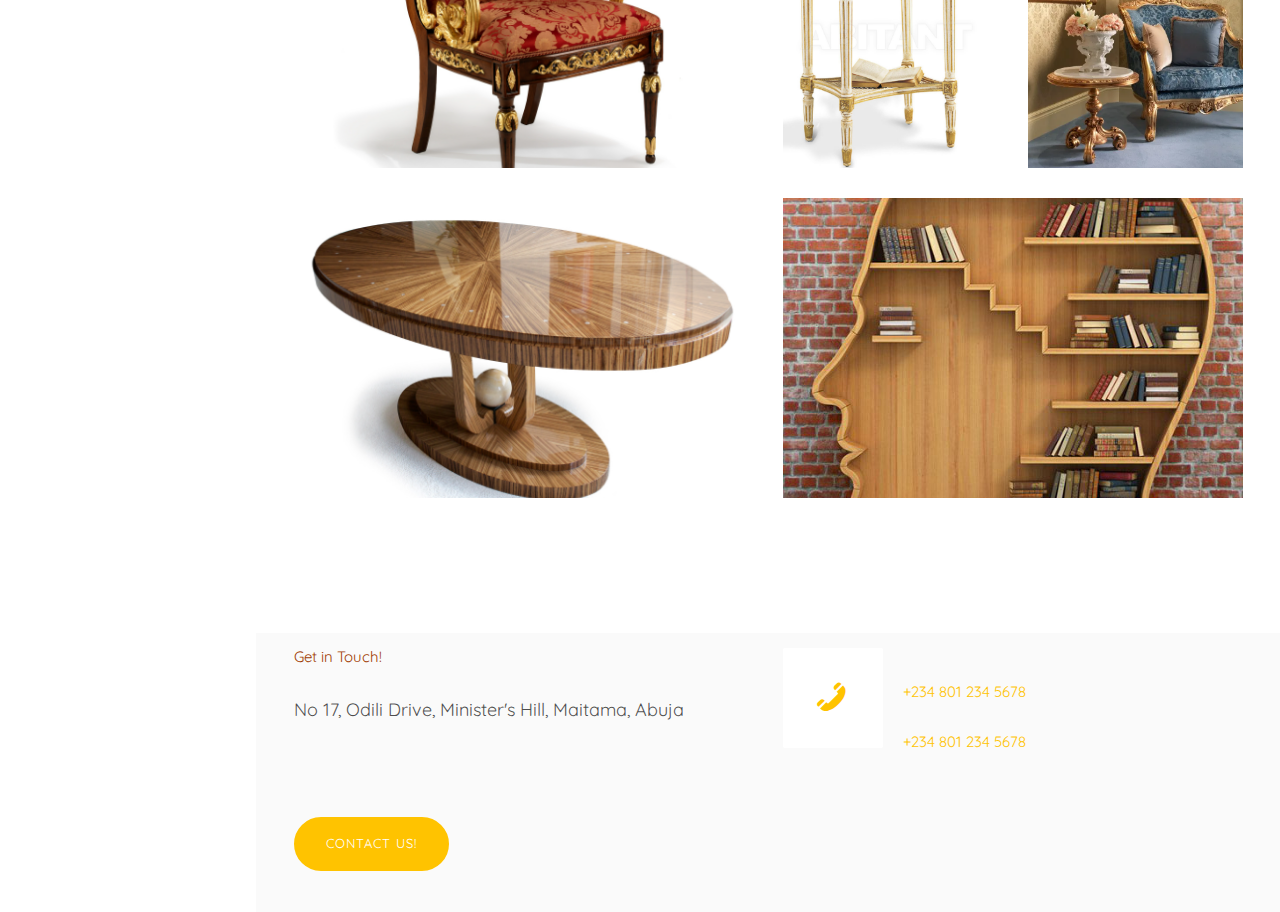
==== commit 9df8962e: "about us label" ====
--- a/index.html
+++ b/index.html
@@ -116,7 +116,7 @@
 					   		</div>
 				   		</div>
 				   	</li>
-				   	<li style="background-image: url(bitpimages/slide2.png);">
+				   	<li style="background-image: url(bitpimages/slide3.png);">
 				   		<div class="overlay"></div>
 				   		<div class="container-fluid">
 				   			<div class="row">
@@ -131,7 +131,7 @@
 					   		</div>
 				   		</div>
 				   	</li>
-				   	<li style="background-image: url(bitpimages/slide3.png);">
+				   	<li style="background-image: url(bitpimages/slide2.png);">
 				   		<div class="overlay"></div>
 				   		<div class="container-fluid">
 				   			<div class="row">
@@ -161,7 +161,7 @@
 							<div class="about-desc">
 								<span class="heading-meta">Welcome</span>
 								<h2 class="colorlib-heading">Who we are</h2>
-								<p>Lorem ipsum dolor sit amet consectetur adipisicing elit. Maxime, repellendus?</p>
+								<p> Live space design sit amet consectetur adipisicing elit. Maxime, repellendus?</p>
 								<p>Lorem ipsum dolor sit amet, consectetur adipisicing.
 									<i>"You are Peter (The Rock) and upon This rock I shall build my Church and the gates of hell shall never prevail over you"</i>
 							</p>
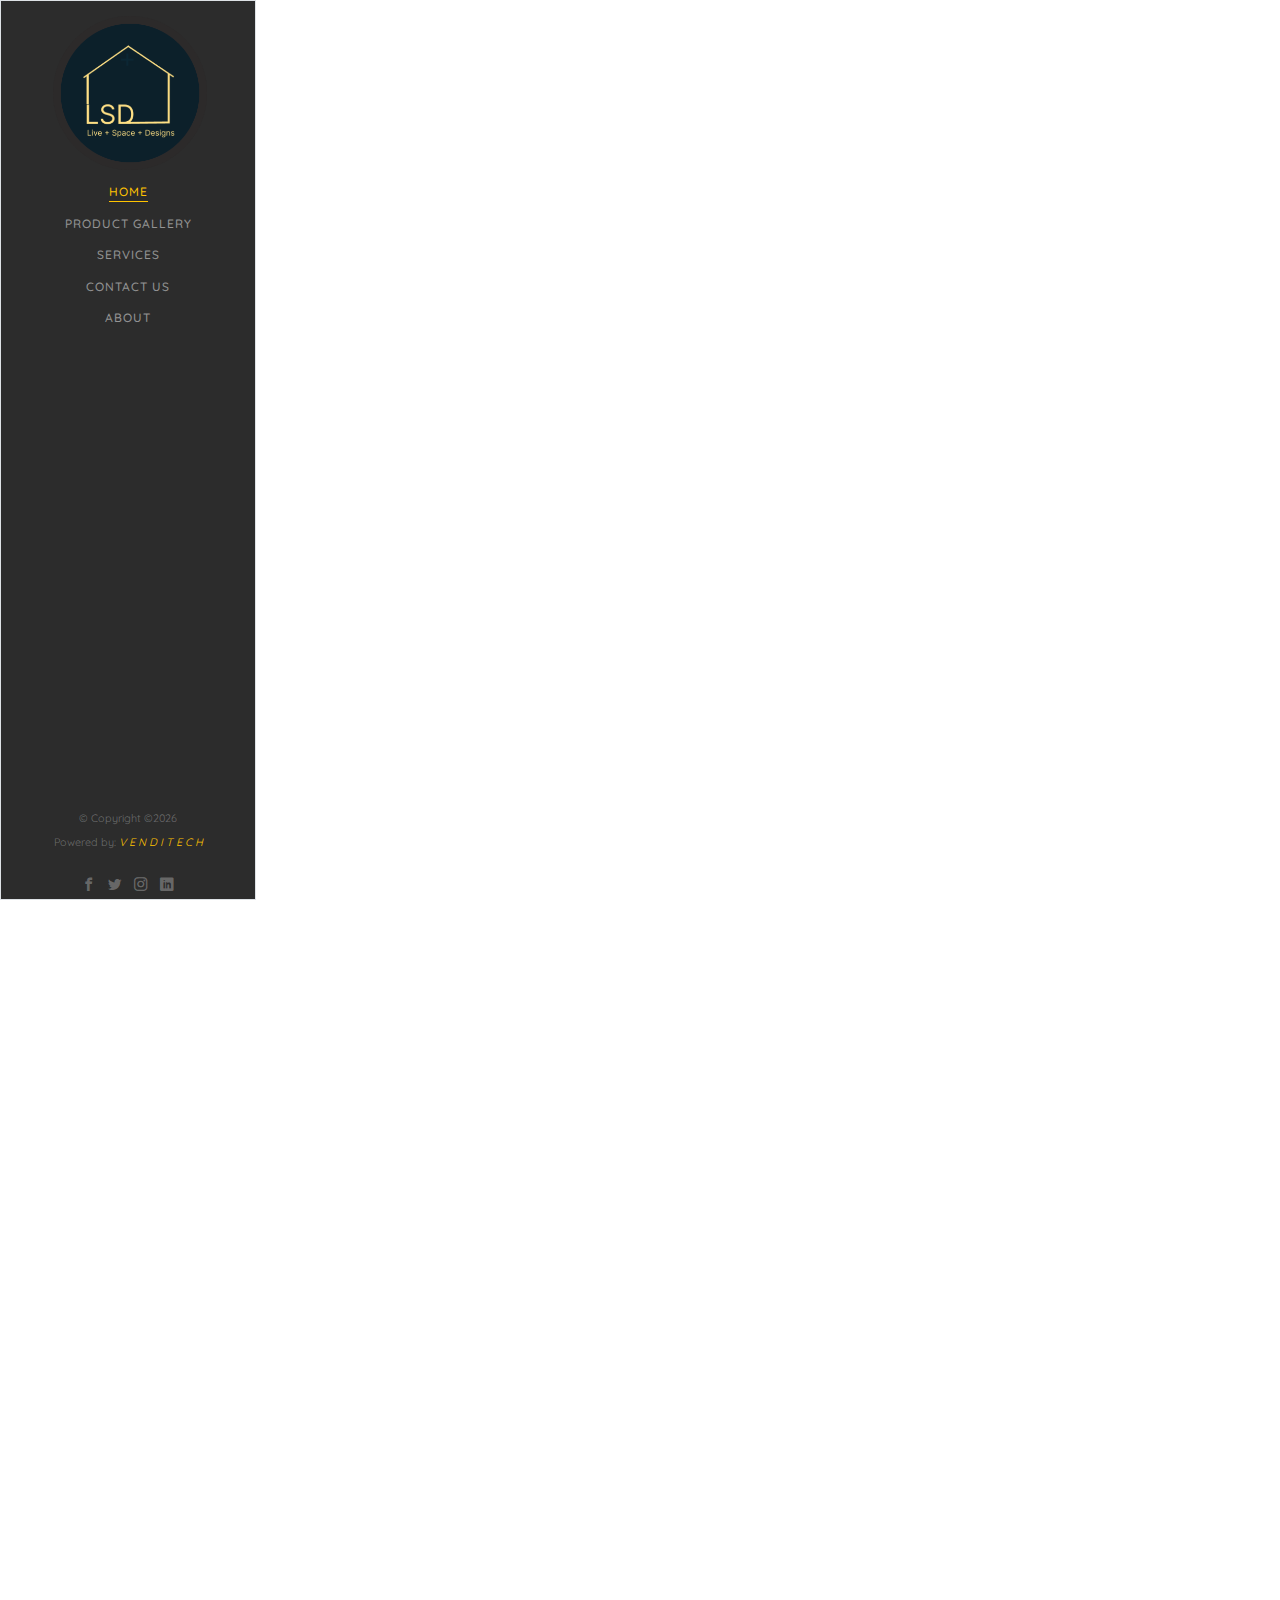
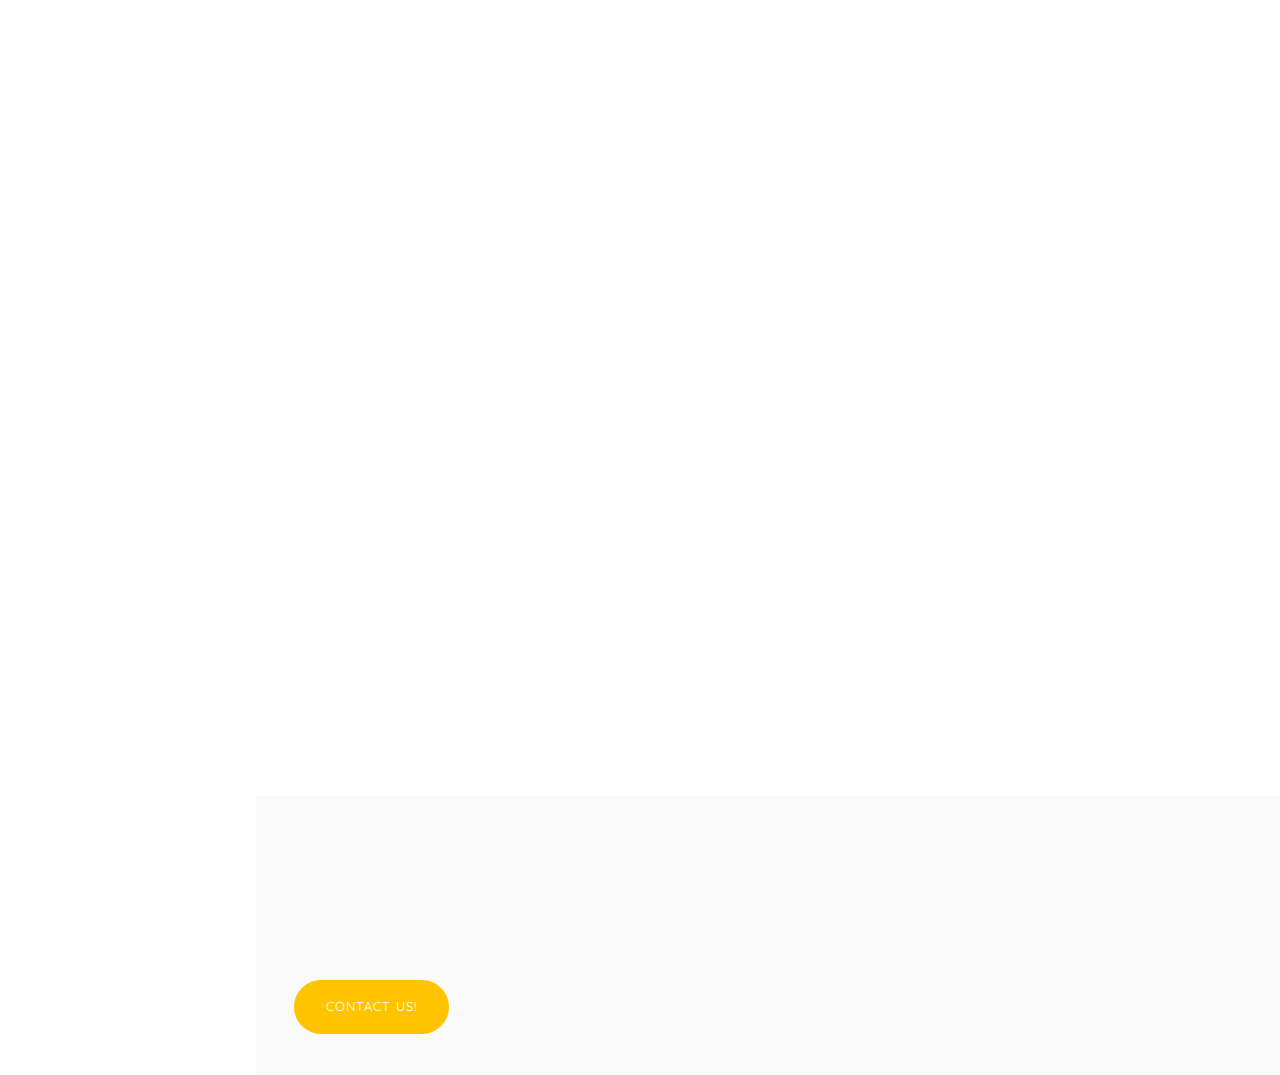
==== commit d19bb742: "added js folder fixed about us" ====
--- a/index.html
+++ b/index.html
@@ -109,8 +109,23 @@
 					   					<div class="desc">
 											<h1>Hallowed Furniture:</h1>
 											<h2>Lorem ipsum, dolor sit amet consectetur adipisicing elit.</h2>
-												<p><a  href="gallery.html" class="btn btn-primary btn-learn">View Product <i class="icon-arrow-right3"></i> </a></p>
+												<p><a href="gallery.html" class="btn btn-primary btn-learn">View Product <i class="icon-arrow-right3"></i> </a></p>
 											</div>
+					   				</div>
+					   			</div>
+					   		</div>
+				   		</div>
+				   	</li>
+				   	<li style="background-image: url(bitpimages/slide2.png);">
+				   		<div class="overlay"></div>
+				   		<div class="container-fluid">
+				   			<div class="row">
+					   			<div class="col-md-6 col-md-offset-3 col-md-push-3 col-sm-12 col-xs-12 js-fullheight slider-text">
+					   				<div class="slider-text-inner">
+					   					<div class="desc">
+											<h1>Executive Furniture:</h1>
+											<h2>Lorem ipsum, dolor sit amet consectetur adipisicing elit.</h2>
+											<p><a href="gallery.html" class="btn btn-primary btn-learn">View Product <i class="icon-arrow-right3"></i> </a></p>										</div>
 					   				</div>
 					   			</div>
 					   		</div>
@@ -123,24 +138,9 @@
 					   			<div class="col-md-6 col-md-offset-3 col-md-push-3 col-sm-12 col-xs-12 js-fullheight slider-text">
 					   				<div class="slider-text-inner">
 					   					<div class="desc">
-											<h1>Executive Furniture:</h1>
+											<h1>Luxury Bedroom:</h1>
 											<h2>Lorem ipsum, dolor sit amet consectetur adipisicing elit.</h2>
-											<p><a  href="gallery.html" class="btn btn-primary btn-learn">View Product <i class="icon-arrow-right3"></i> </a></p>										</div>
-					   				</div>
-					   			</div>
-					   		</div>
-				   		</div>
-				   	</li>
-				   	<li style="background-image: url(bitpimages/slide2.png);">
-				   		<div class="overlay"></div>
-				   		<div class="container-fluid">
-				   			<div class="row">
-					   			<div class="col-md-6 col-md-offset-3 col-md-push-3 col-sm-12 col-xs-12 js-fullheight slider-text">
-					   				<div class="slider-text-inner">
-					   					<div class="desc">
-											<h1>Luxury Cushion:</h1>
-											<h2>Lorem ipsum, dolor sit amet consectetur adipisicing elit.</h2>
-											<p><a  href="gallery.html" class="btn btn-primary btn-learn">View Product <i class="icon-arrow-right3"></i> </a></p>										</div>
+											<p><a href="gallery.html" class="btn btn-primary btn-learn">View Product <i class="icon-arrow-right3"></i> </a></p>										</div>
 					   				</div>
 					   			</div>
 					   		</div>
@@ -153,10 +153,7 @@
 			<div class="colorlib-about">
 				<div class="colorlib-narrow-content">
 					<div class="row">
-						<div class="col-md-6">
-							<div class="about-img animate-box" data-animate-effect="fadeInLeft" style="background-image: url(bitpimages/brain\ shelf.jpg);">
-							</div>
-						</div>
+						
 						<div class="col-md-6 animate-box" data-animate-effect="fadeInLeft">
 							<div class="about-desc">
 								<span class="heading-meta">Welcome</span>
@@ -192,6 +189,10 @@
 										<h3 class="dogma"> <b>Royal</b></h3>
 									</a>
 								</div>
+							</div>
+						</div>
+						<div class="col-md-6">
+							<div class="about-img animate-box" data-animate-effect="fadeInLeft" style="background-image: url(bitpimages/brain\ shelf.jpg);">
 							</div>
 						</div>
 					</div>
@@ -251,7 +252,7 @@
 											</a>
 										</div>
 									</div>
-									<div class="col-md-3 animate-box" data-animate-effect="fadeInLeft">
+									<div class="col-md-3  animate-box" data-animate-effect="fadeInLeft">
 										<div class="project" style="background-image: url(bitpimages/chairsingle2.png);">
 											<a href="gallery.html">
 												<div class="desc">
--- a/css/style.css
+++ b/css/style.css
@@ -228,7 +228,7 @@
   background: #fff url(../images/loader.gif) no-repeat center center;
   width: 100%;
   float: left;
-  margin-bottom: 10em;
+  margin-bottom: 5em;
   clear: both; }
   #colorlib-hero .flexslider {
     border: none;
@@ -384,8 +384,8 @@
 .colorlib-about,
 .colorlib-services,
 .colorlib-contact {
-  padding-top: 2em;
-  padding-bottom: 2em;
+  padding-top: 0.2em;
+  padding-bottom: 0.2em;
   clear: both;
   width: 100%;
   display: block; }
@@ -395,7 +395,7 @@
     .colorlib-about,
     .colorlib-services,
     .colorlib-contact {
-      padding-top: 1em;
+      padding-top: 0.2em;
       padding-bottom: 3em; } }
 
 .about-img,
--- a/css/main.css
+++ b/css/main.css
@@ -58,6 +58,7 @@
      }
 
      /* ============================= HOMEPAGE BEGINS================================ */
+     
      .bitp-blog {
       width: 100%;
       /* float: left; */
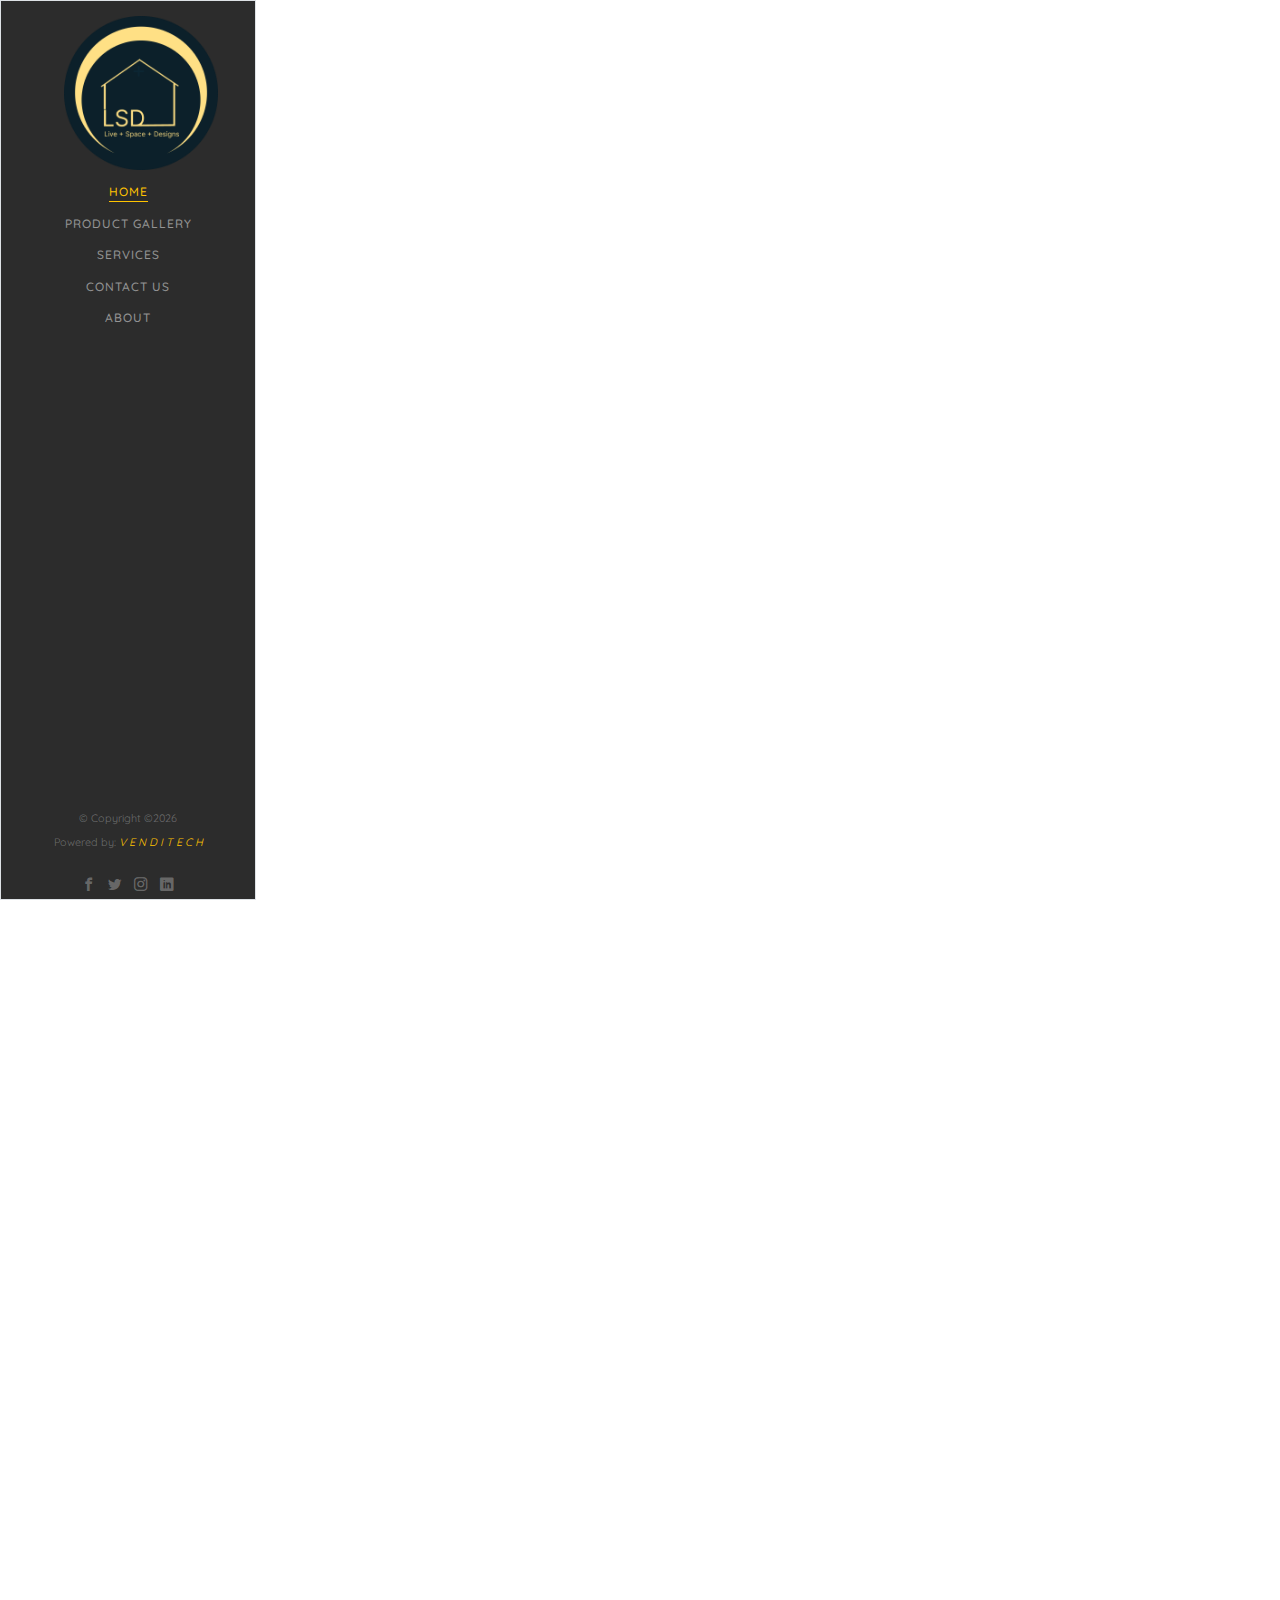
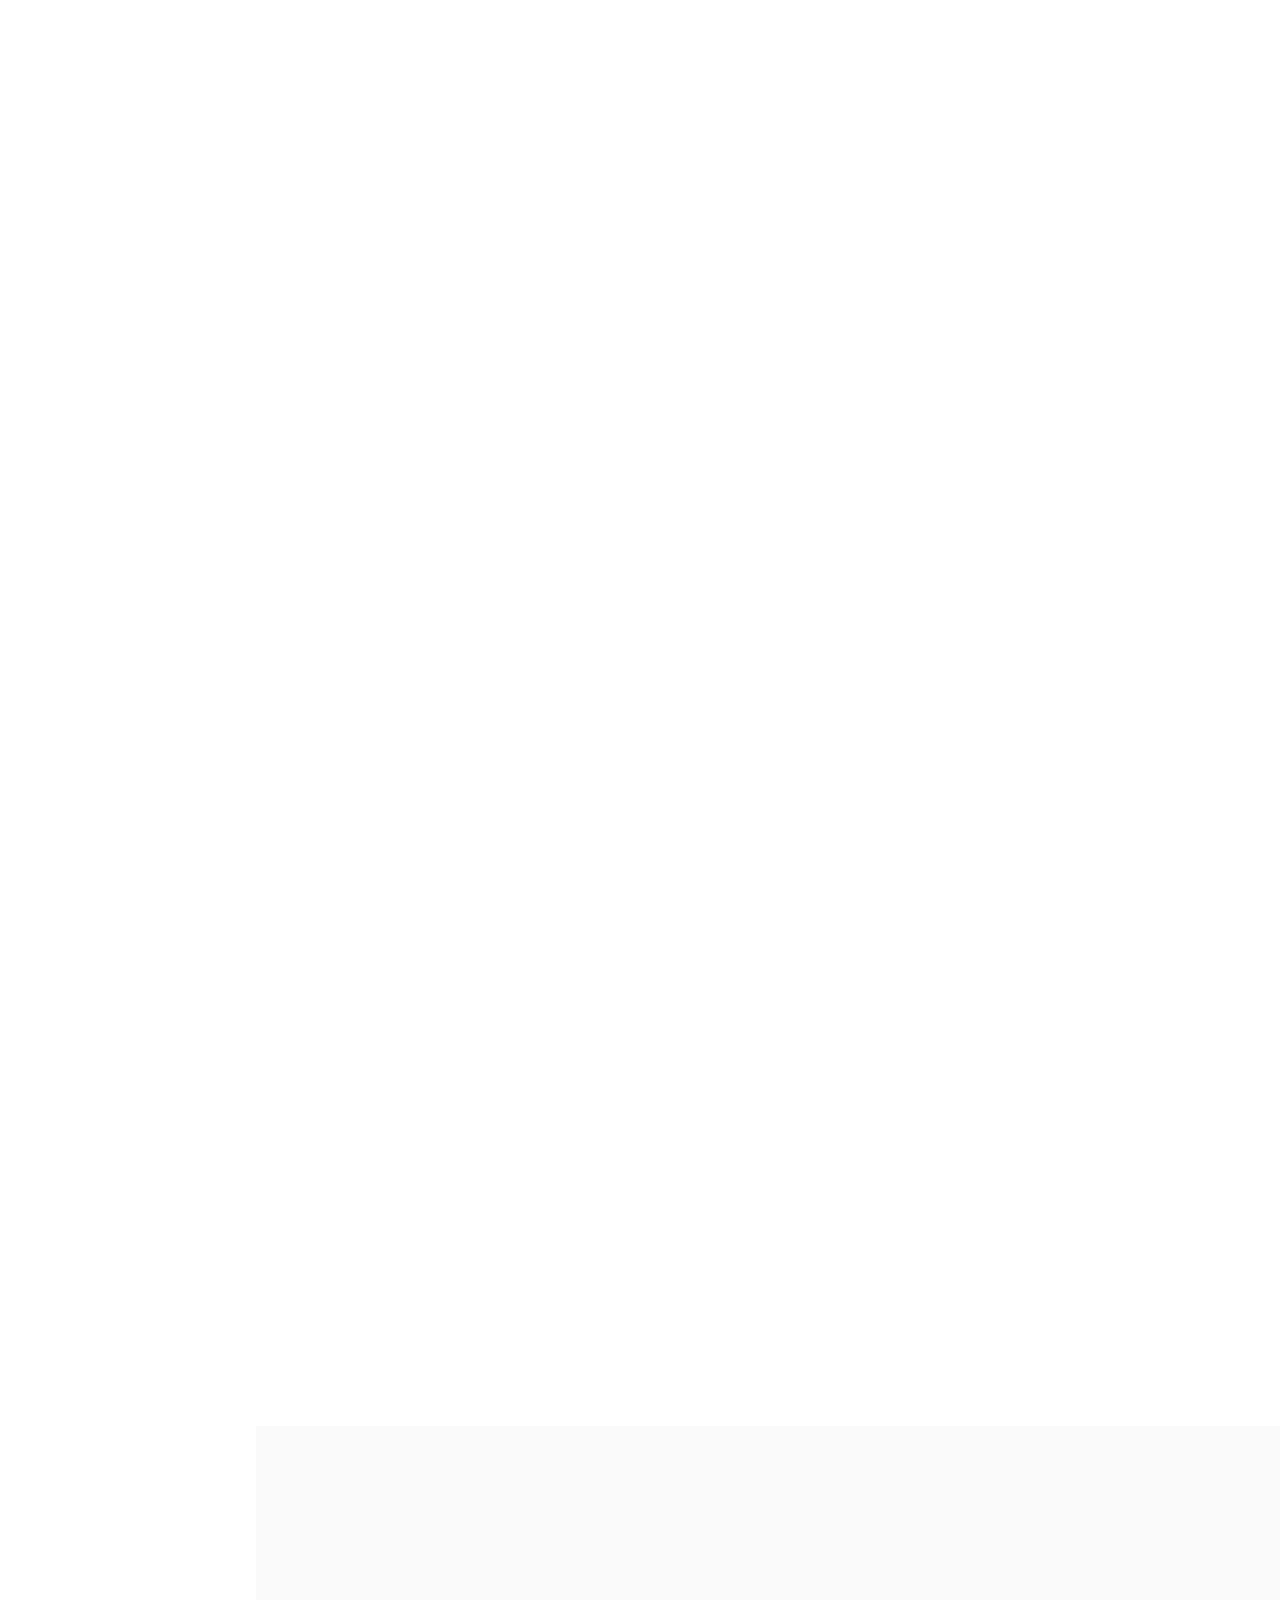
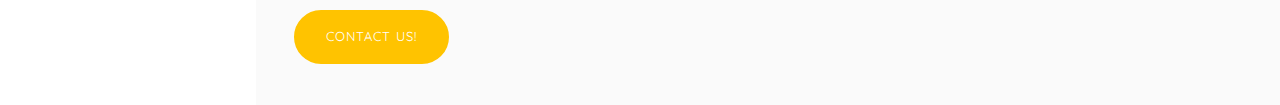
==== commit 24b27492: "added chat bot, logo, home page view" ====
--- a/index.html
+++ b/index.html
@@ -8,6 +8,20 @@
 	<meta name="description" content="" />
 	<meta name="keywords" content="" />
 	<meta name="author" content="" />
+	
+	<!--Start of Tawk.to Script-->
+	<script type="text/javascript">
+	var Tawk_API=Tawk_API||{}, Tawk_LoadStart=new Date();
+	(function(){
+	var s1=document.createElement("script"),s0=document.getElementsByTagName("script")[0];
+	s1.async=true;
+	s1.src='https://embed.tawk.to/666f67c3981b6c56477df9d9/1i0hiqlre';
+	s1.charset='UTF-8';
+	s1.setAttribute('crossorigin','*');
+	s0.parentNode.insertBefore(s1,s0);
+	})();
+	</script>
+	<!--End of Tawk.to Script-->
 
   <!-- Facebook and Twitter integration -->
 	<meta property="og:title" content=""/>
@@ -55,7 +69,7 @@
 	<div id="colorlib-page">
 		<a href="#" class="js-colorlib-nav-toggle colorlib-nav-toggle"><i></i></a>
 		<aside id="colorlib-aside" role="complementary" class="border js-fullheight">
-			<img src="bitpimages/logolsd2.png" id="colorlib-logo"alt="" class="logoborder">
+			<img src="bitpimages/logolsdblu.png" id="colorlib-logo"alt="" class="logoborder">
 			<nav id="colorlib-main-menu" role="navigation">
 				<ul>
 					<li class="colorlib-active"><a href="index.html">Home</a></li>
@@ -154,45 +168,41 @@
 				<div class="colorlib-narrow-content">
 					<div class="row">
 						
-						<div class="col-md-6 animate-box" data-animate-effect="fadeInLeft">
+						<div class="col-md-3 animate-box" data-animate-effect="fadeInLeft">
 							<div class="about-desc">
-								<span class="heading-meta">Welcome</span>
-								<h2 class="colorlib-heading">Who we are</h2>
-								<p> Live space design sit amet consectetur adipisicing elit. Maxime, repellendus?</p>
-								<p>Lorem ipsum dolor sit amet, consectetur adipisicing.
-									<i>"You are Peter (The Rock) and upon This rock I shall build my Church and the gates of hell shall never prevail over you"</i>
-							</p>
+								<span class="heading-meta"></span>
+								<h2 class="colorlib-heading">Classic Collection</h2>
+								<p> The excellence of classic furnitur made through quality, passion, 
+									and tradition. Discover the iconic pieces of our classical history.</p>
+								
 							
 							</div>
 							<div class="row padding patron">
-								<div class="col-md-3 col-xs-3 no-gutters animate-box" data-animate-effect="fadeInLeft">
-									<a href="#" class="steps active">
-										<p class="icon"><span><i class="icon-check"></i></span></p>
-										<h3 class="dogma"> <b>Elegance</b> </h3>
-									</a>
-								</div>
-								<div class="col-md-3 col-xs-3 no-gutters animate-box" data-animate-effect="fadeInLeft">
-										<a href="#" class="steps active">
-											<p class="icon"><span><i class="icon-check"></i></span></p>
-											<h3 class="dogma"> <b>Luxury</b></h3>
-										</a>
-								</div>
-								<div class="col-md-3 col-xs-4 no-gutters animate-box" data-animate-effect="fadeInLeft">
-									<a href="#" class="steps active">
-										<p class="icon"><span><i class="icon-check"></i></span></p>
-										<h3 class="dogma"> <b>Executive</b></h3>
-									</a>
-								</div>
-								<div class="col-md-3 col-xs-2 no-gutters animate-box " data-animate-effect="fadeInLeft">
-									<a href="#" class="steps active">
-										<p class="icon"><span><i class="icon-check"></i></span></p>
-										<h3 class="dogma"> <b>Royal</b></h3>
-									</a>
-								</div>
-							</div>
-						</div>
-						<div class="col-md-6">
-							<div class="about-img animate-box" data-animate-effect="fadeInLeft" style="background-image: url(bitpimages/brain\ shelf.jpg);">
+								
+							</div>
+						</div>
+						<div class="col-md-9">
+							<div class="about-img animate-box" data-animate-effect="fadeInLeft" style="background-image: url(bitpimages/lsdbrownchairsfull.png);">
+							</div>
+						</div>
+					</div>
+					<div class="row">
+						
+						<div class="col-md-3 animate-box" data-animate-effect="fadeInLeft">
+							<div class="about-desc">
+								<span class="heading-meta"></span>
+								<h2 class="colorlib-heading">Contemporary Collection</h2>
+								<p> The excellence of classic furniture made through quality, passion, 
+									and tradition. Discover the iconic pieces of our classical history.</p>
+								
+							
+							</div>
+							<div class="row padding patron">
+								
+							</div>
+						</div>
+						<div class="col-md-9">
+							<div class="about-img animate-box" data-animate-effect="fadeInLeft" style="background-image: url(bitpimages/slide4.png);">
 							</div>
 						</div>
 					</div>
@@ -210,7 +220,7 @@
 									</div>
 								</div>
 								<div class="row row-bottom-padded-md">
-									<div class="col-md-6 animate-box" data-animate-effect="fadeInLeft">
+									<div class="col-md-4 animate-box" data-animate-effect="fadeInLeft">
 										<div class="project" style="background-image: url(bitpimages/chairsingle.png);">
 											<a href="gallery.html">
 												<div class="desc">
@@ -231,15 +241,15 @@
 											</a>
 										</div>
 									</div>
-									<div class="col-md-3 animate-box" data-animate-effect="fadeInLeft">
-										<div class="project" style="background-image: url(bitpimages/tablesingle2.png);">
+									<div class="col-md-4 animate-box" data-animate-effect="fadeInLeft">
+										<div class="project" style="background-image: url(bitpimages/lsdchandelierandchair.png);">
 											<a href="gallery.html">
 												<div class="desc">
 													
 													<div class="con">
 														
 														<h3 class="wht">gallery 02</h3>
-														<span>A flower table.</span>
+														<span>Chandelier</span>
 														<!-- <p class="icon">
 															<span><a href="#"><i class="icon-share3"></i></a></span>
 															<span><a href="#"><i class="icon-eye"></i> 100</a></span>
@@ -252,15 +262,15 @@
 											</a>
 										</div>
 									</div>
-									<div class="col-md-3  animate-box" data-animate-effect="fadeInLeft">
-										<div class="project" style="background-image: url(bitpimages/chairsingle2.png);">
+									<div class="col-md-4  animate-box" data-animate-effect="fadeInLeft">
+										<div class="project" style="background-image: url(bitpimages/lsdlampandchair.png);">
 											<a href="gallery.html">
 												<div class="desc">
 													
 													<div class="con">
 														
 														<h3 class="wht">gallery 03</h3>
-														<span>A blue chair.</span>
+														<span>Lamp</span>
 														<!-- <p class="icon">
 															<span><a href="#"><i class="icon-share3"></i></a></span>
 															<span><a href="#"><i class="icon-eye"></i> 100</a></span>
@@ -274,7 +284,7 @@
 										</div>
 									</div>
 									<div class="col-md-6 animate-box" data-animate-effect="fadeInLeft">
-										<div class="project" style="background-image: url(bitpimages/tablesingle.png);">
+										<div class="project" style="background-image: url(bitpimages/lsdzebradecor.png);">
 											
 
 											<a href="gallery.html">
@@ -283,7 +293,7 @@
 												<div class="con">
 													
 													<h3 class="wht">gallery 04</h3>
-													<span>A polished table.</span>
+													<span>Zebra Decor</span>
 													<!-- <p class="icon">
 														<span><a href="#"><i class="icon-share3"></i></a></span>
 														<span><a href="#"><i class="icon-eye"></i> 100</a></span>
@@ -298,14 +308,14 @@
 									</div>
 									
 									<div class="col-md-6 animate-box" data-animate-effect="fadeInLeft">
-										<div class="project" style="background-image: url(bitpimages/brain\ shelf.jpg);">
+										<div class="project" style="background-image: url(bitpimages/lsdluxuryshelf.png);">
 											<a href="gallery.html">
 												<div class="desc">
 													
 													<div class="con">
 														
 														<h3 class="wht">gallery 05</h3>
-														<span>A book shelf.</span>
+														<span>Luxury Shelf.</span>
 														<!-- <p class="icon">
 															<span><a href="#"><i class="icon-share3"></i></a></span>
 															<span><a href="#"><i class="icon-eye"></i> 100</a></span>
--- a/css/style.css
+++ b/css/style.css
@@ -93,7 +93,7 @@
 
   #colorlib-aside #colorlib-logo {
     text-align: center;
-    padding-left:2em;
+    padding-left: 2.5em;
     font-weight: 700;
     font-size: 22px;
     text-transform: uppercase;
@@ -102,7 +102,7 @@
     width: auto; 
     height: 7em;
   }
-    
+   
     @media screen and (max-width: 768px) {
       #colorlib-aside #colorlib-logo {
         padding-left: 2.2em;
@@ -740,11 +740,11 @@
   margin-bottom: 30px; }
   .project .desc {
     position: absolute;
-    top: 10px;
-    bottom: 10px;
-    left: 10px;
-    right: 10px;
-    background: rgba(0, 0, 0, 0.8);
+    top: 1px;
+    bottom: 1px;
+    left: 1px;
+    right: 1px;
+    background: rgba(0, 0, 0, 0.5);
     opacity: 0;
     -webkit-transition: 0.3s;
     -o-transition: 0.3s;
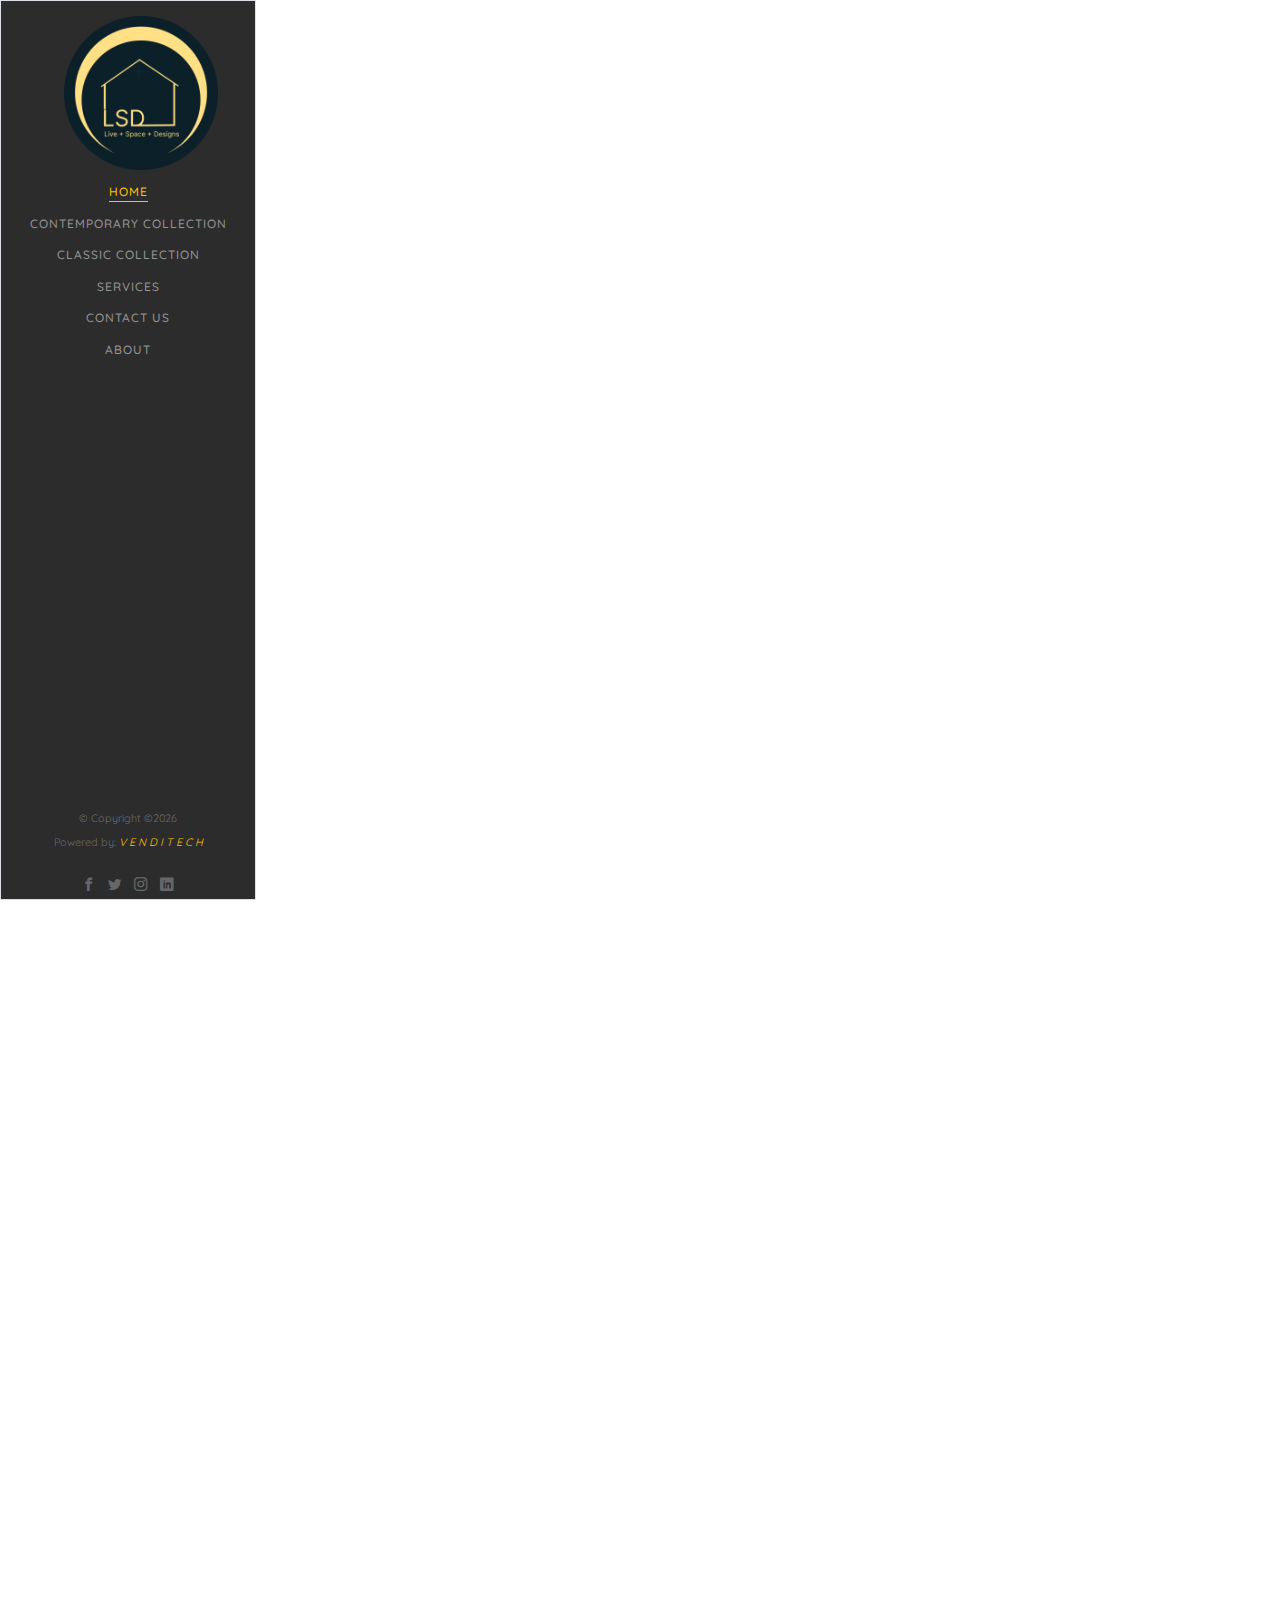
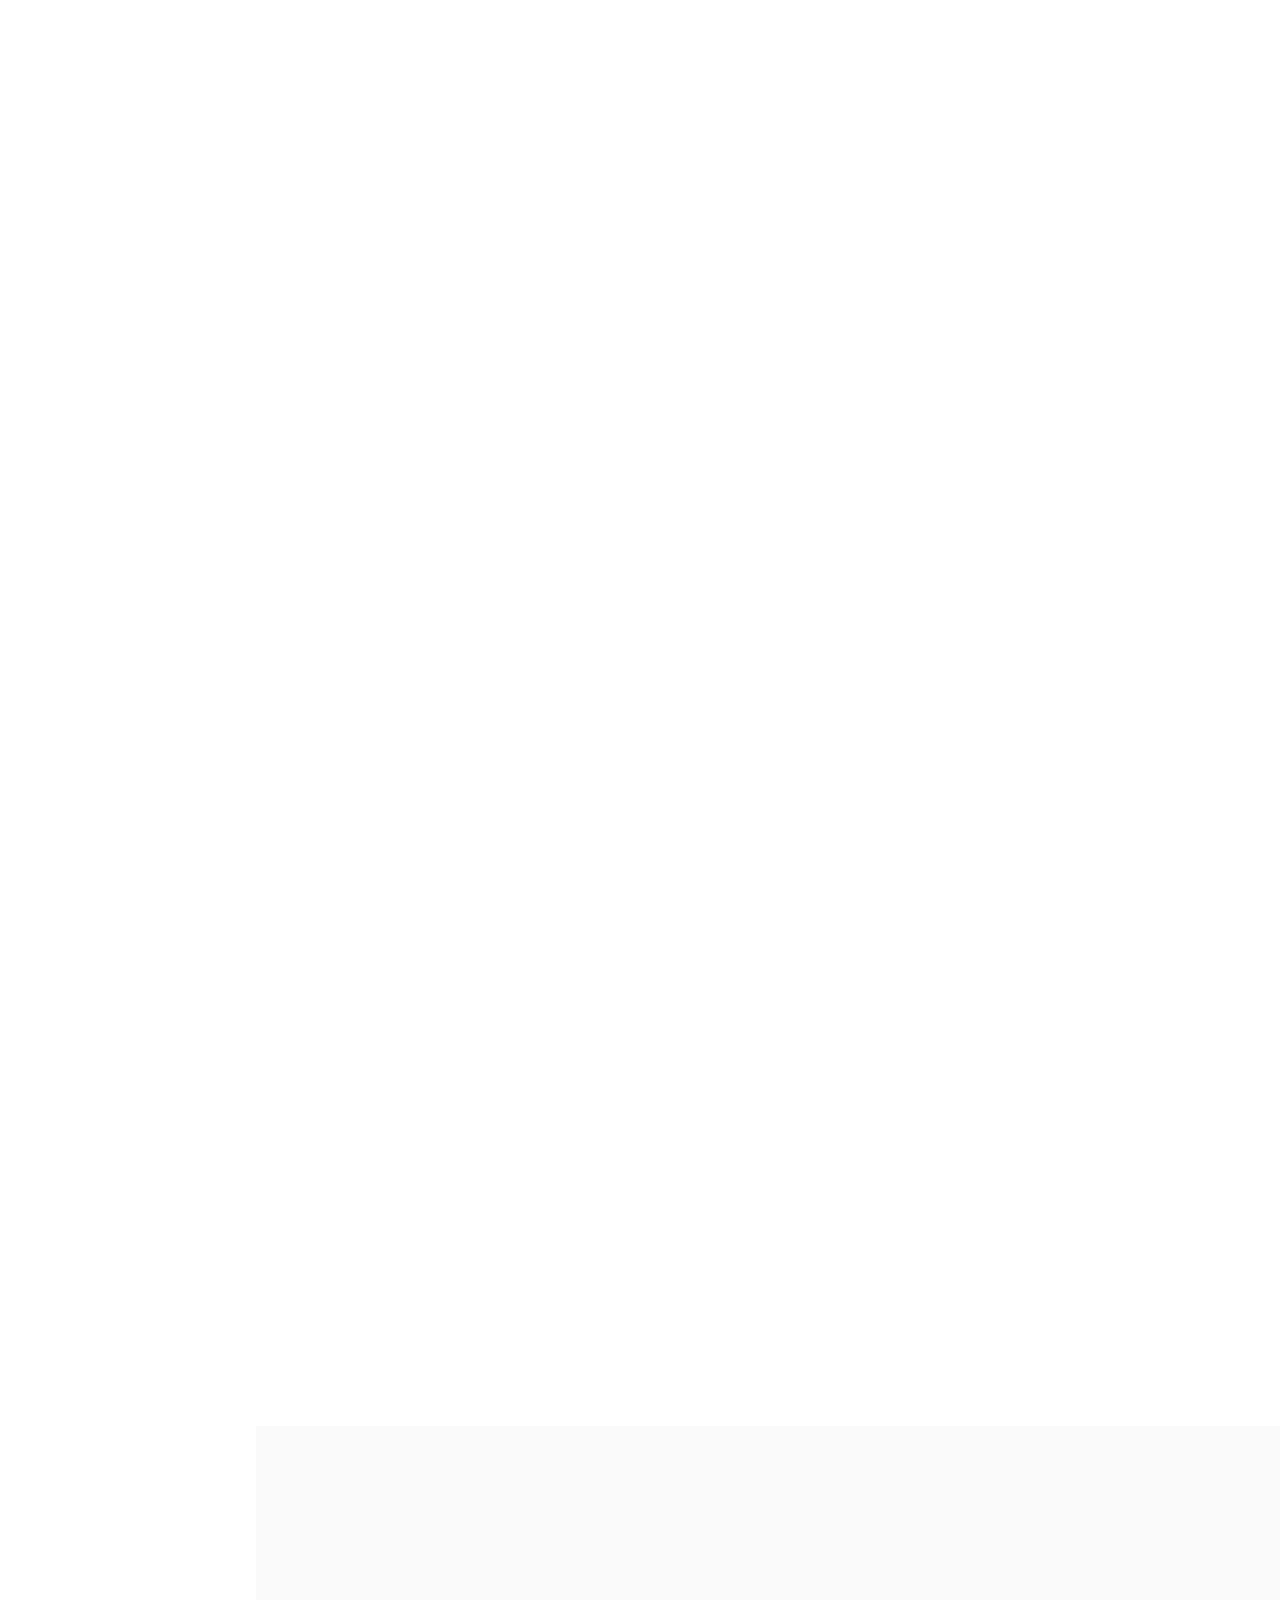
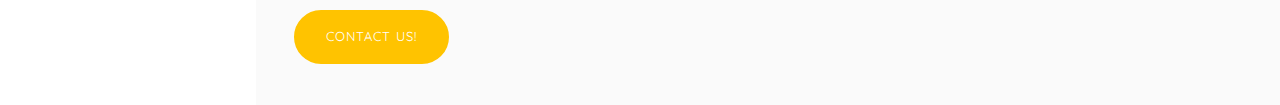
==== commit 3b8335f1: "created contemporary and classic" ====
--- a/index.html
+++ b/index.html
@@ -73,7 +73,8 @@
 			<nav id="colorlib-main-menu" role="navigation">
 				<ul>
 					<li class="colorlib-active"><a href="index.html">Home</a></li>
-                    <li><a href="gallery.html">Product Gallery</a></li>
+                    <li><a href="gallery.html">Contemporary Collection</a></li>
+                    <li><a href="gallery copy.html">Classic Collection</a></li>
 					<li><a href="services.html" >Services</a></li> 
 					<li><a href="contact.html">Contact Us</a></li>
                     <li><a href="about.html">About</a></li>
@@ -181,10 +182,14 @@
 								
 							</div>
 						</div>
+						
 						<div class="col-md-9">
+							<a href="gallery copy.html">
 							<div class="about-img animate-box" data-animate-effect="fadeInLeft" style="background-image: url(bitpimages/lsdbrownchairsfull.png);">
 							</div>
-						</div>
+						</a>
+						</div>
+				
 					</div>
 					<div class="row">
 						
@@ -202,8 +207,11 @@
 							</div>
 						</div>
 						<div class="col-md-9">
-							<div class="about-img animate-box" data-animate-effect="fadeInLeft" style="background-image: url(bitpimages/slide4.png);">
-							</div>
+							<a href="gallery.html">
+								<div class="about-img animate-box" data-animate-effect="fadeInLeft" style="background-image: url(bitpimages/slide4.png);">
+								</div>
+							</a>
+							
 						</div>
 					</div>
 				</div>
@@ -221,14 +229,14 @@
 								</div>
 								<div class="row row-bottom-padded-md">
 									<div class="col-md-4 animate-box" data-animate-effect="fadeInLeft">
-										<div class="project" style="background-image: url(bitpimages/chairsingle.png);">
+										<div class="project" style="background-image: url(bitpimages/lsdmirroronthewall.png);">
 											<a href="gallery.html">
 												<div class="desc">
 													
 													<div class="con">
 														
-														<h3 class="wht">gallery 01</h3>
-														<span>Red chair.</span>
+														<h3 class="wht">MF01</h3>
+														<span>Mirror on the wall</span>
 														<!-- <p class="icon">
 															<span><a href="#"><i class="icon-share3"></i></a></span>
 															<span><a href="#"><i class="icon-eye"></i> 100</a></span>
@@ -248,7 +256,7 @@
 													
 													<div class="con">
 														
-														<h3 class="wht">gallery 02</h3>
+														<h3 class="wht">MF02</h3>
 														<span>Chandelier</span>
 														<!-- <p class="icon">
 															<span><a href="#"><i class="icon-share3"></i></a></span>
@@ -269,7 +277,7 @@
 													
 													<div class="con">
 														
-														<h3 class="wht">gallery 03</h3>
+														<h3 class="wht">MF03</h3>
 														<span>Lamp</span>
 														<!-- <p class="icon">
 															<span><a href="#"><i class="icon-share3"></i></a></span>
@@ -292,7 +300,7 @@
 												
 												<div class="con">
 													
-													<h3 class="wht">gallery 04</h3>
+													<h3 class="wht">MF04</h3>
 													<span>Zebra Decor</span>
 													<!-- <p class="icon">
 														<span><a href="#"><i class="icon-share3"></i></a></span>
@@ -308,14 +316,14 @@
 									</div>
 									
 									<div class="col-md-6 animate-box" data-animate-effect="fadeInLeft">
-										<div class="project" style="background-image: url(bitpimages/lsdluxuryshelf.png);">
+										<div class="project" style="background-image: url(bitpimages/lsdbrownchairandstool.png);">
 											<a href="gallery.html">
 												<div class="desc">
 													
 													<div class="con">
 														
-														<h3 class="wht">gallery 05</h3>
-														<span>Luxury Shelf.</span>
+														<h3 class="wht">MF05</h3>
+														<span>vintage chair.</span>
 														<!-- <p class="icon">
 															<span><a href="#"><i class="icon-share3"></i></a></span>
 															<span><a href="#"><i class="icon-eye"></i> 100</a></span>
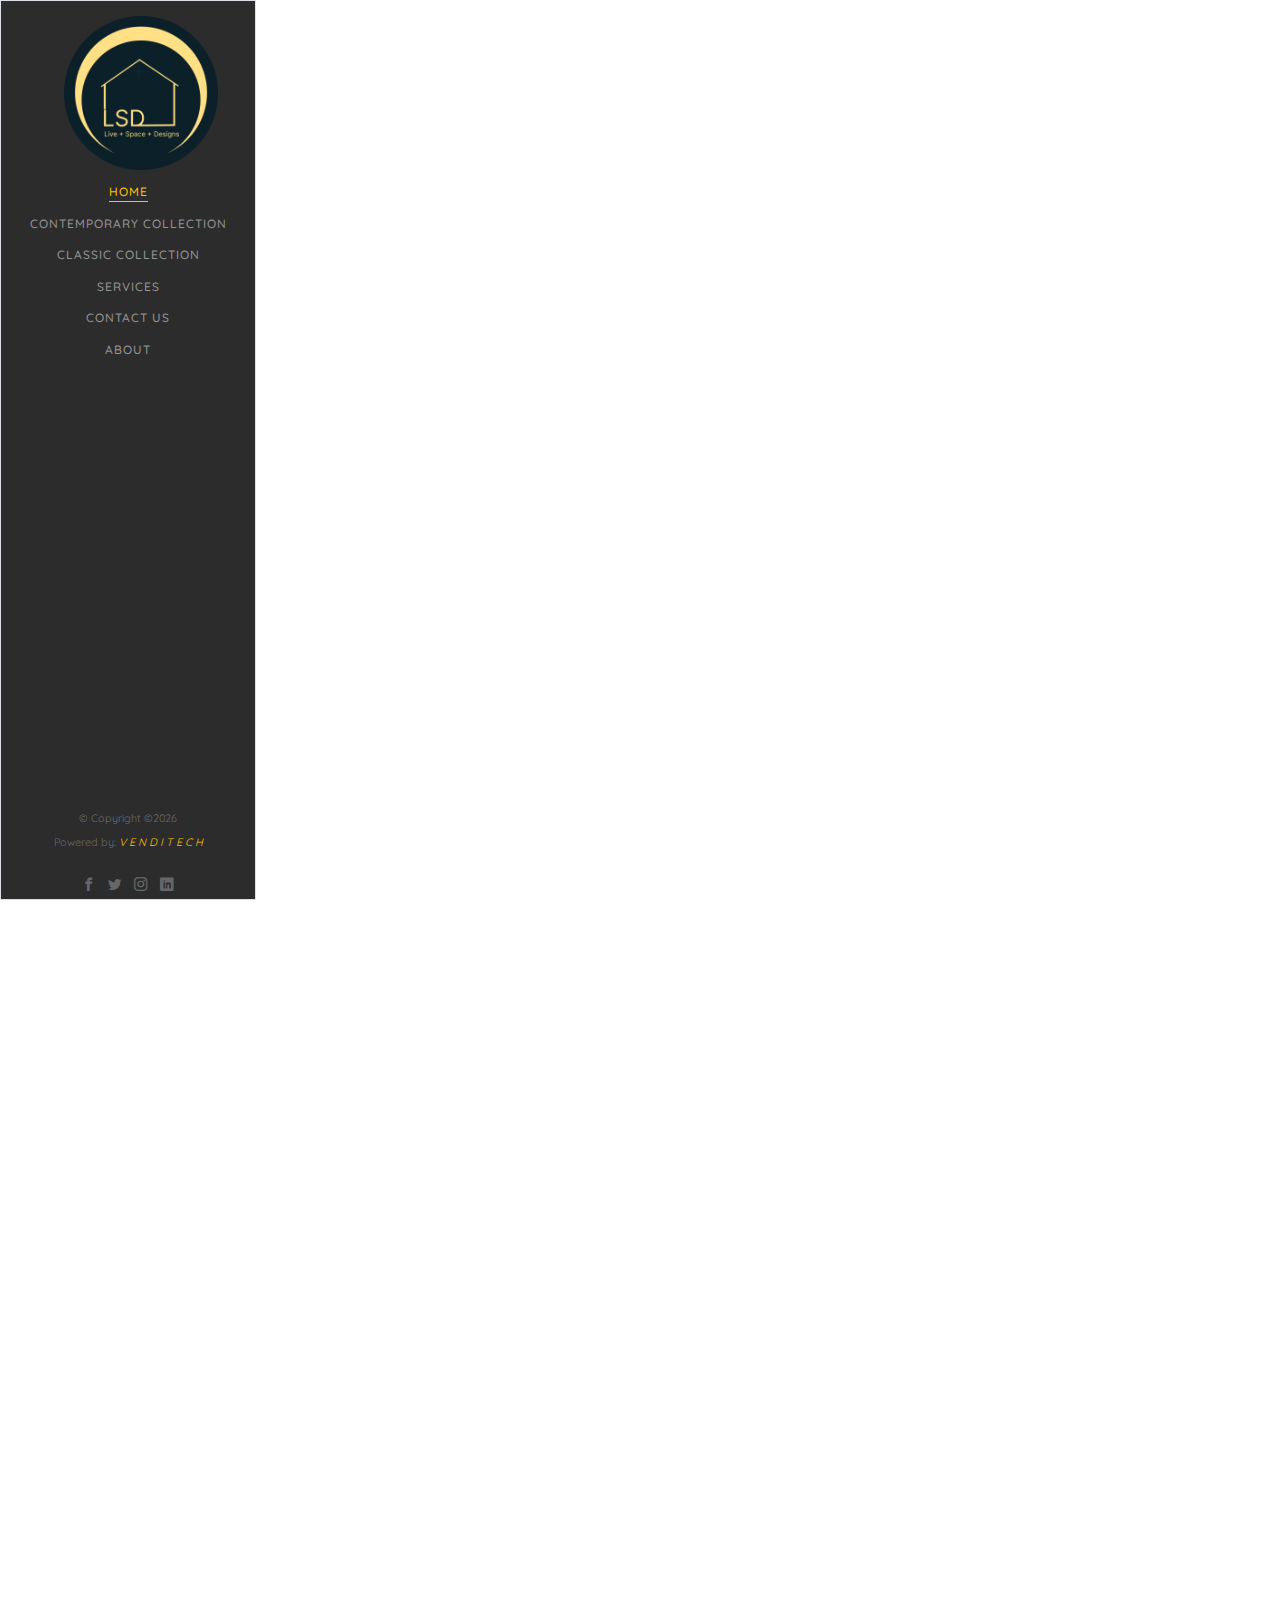
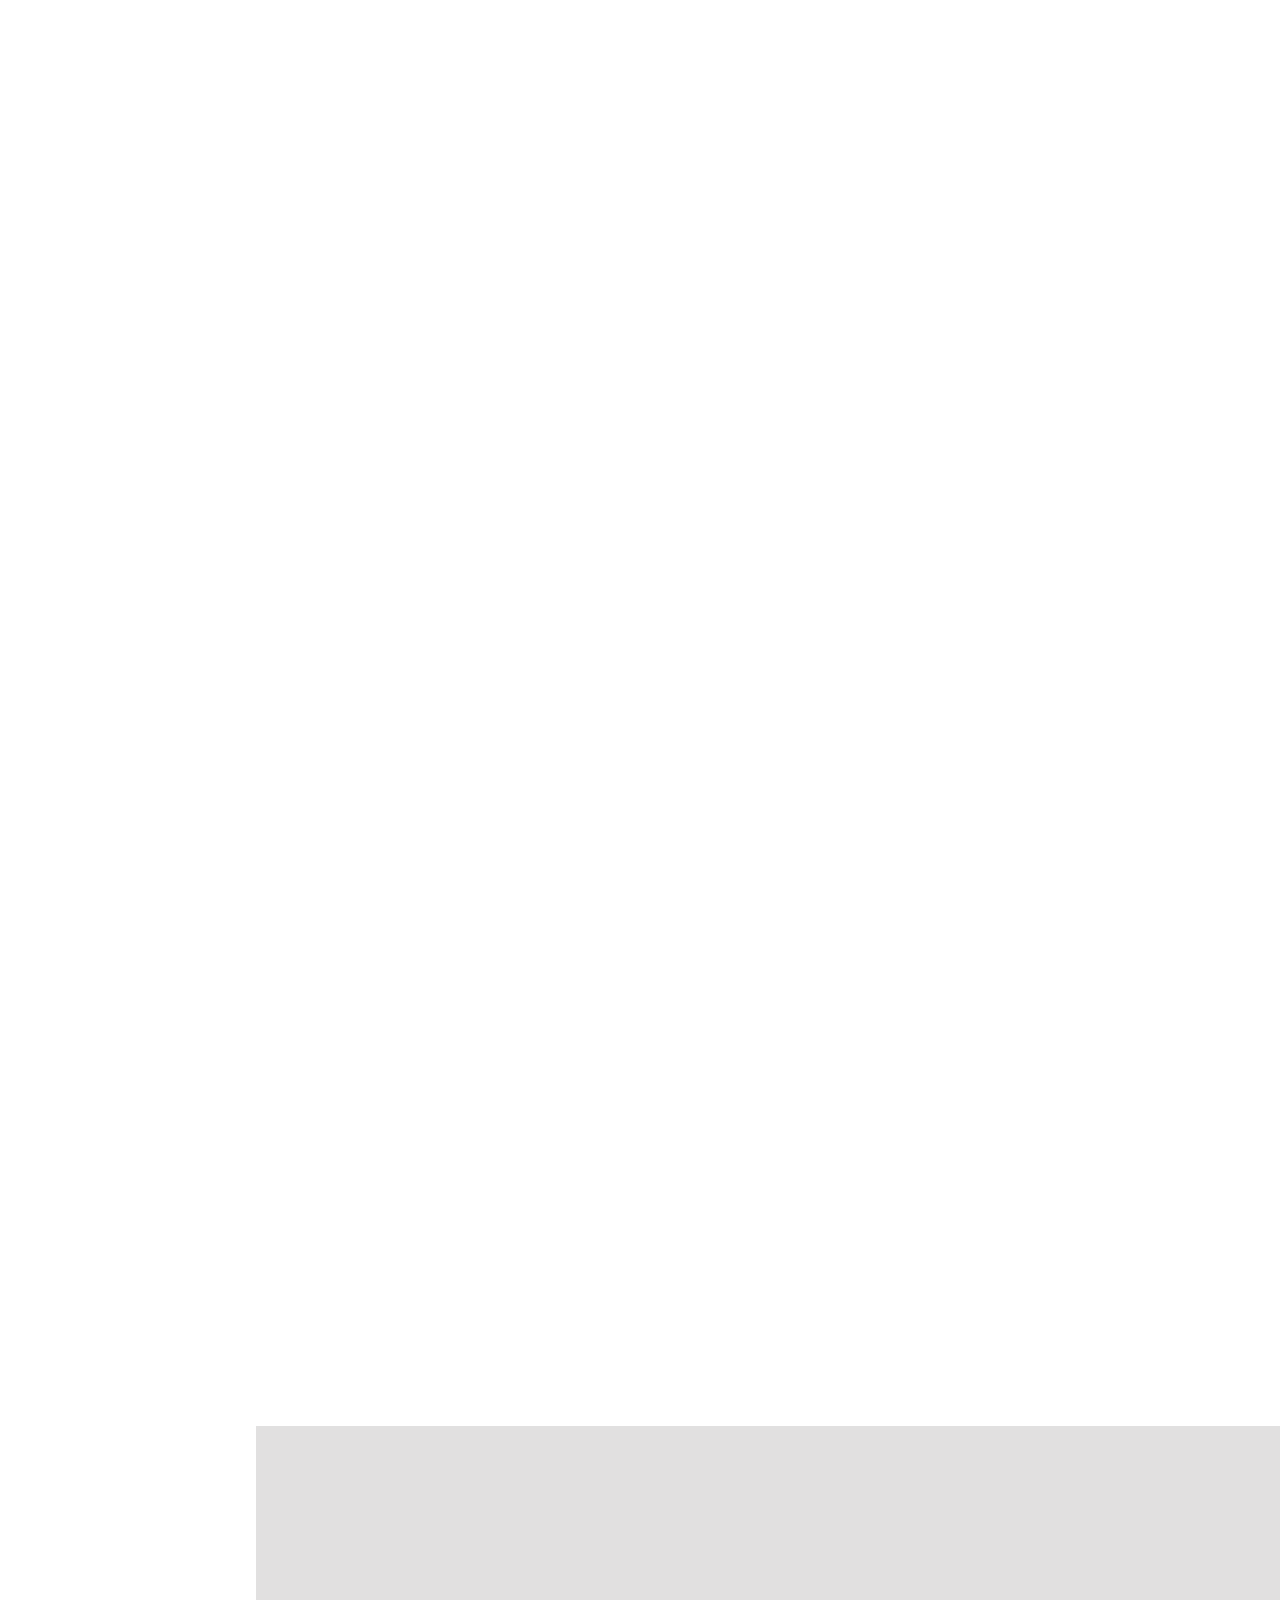
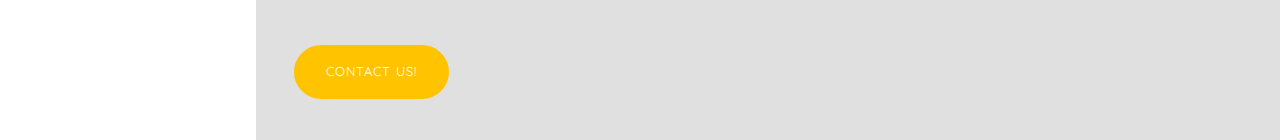
==== commit 8fda4304: "header and footer" ====
--- a/index.html
+++ b/index.html
@@ -67,7 +67,12 @@
 	</head>
 	<body>
 	<div id="colorlib-page">
+		
 		<a href="#" class="js-colorlib-nav-toggle colorlib-nav-toggle"><i></i></a>
+
+		<!-- <img src="bitpimages/logolsdblu.png"> -->
+
+		
 		<aside id="colorlib-aside" role="complementary" class="border js-fullheight">
 			<img src="bitpimages/logolsdblu.png" id="colorlib-logo"alt="" class="logoborder">
 			<nav id="colorlib-main-menu" role="navigation">
@@ -103,9 +108,11 @@
 					<div class="container-fluid">
 						<!-- Brand and toggle get grouped for better mobile display -->
 					<div class="navbar-brand">
-								<img src="bitpimages/bitp navbar brand.png"alt=""> 
-						
-					</div><!-- /.container-fluid -->
+								<!-- <img src="bitpimages/bitp navbar brand.png"alt="">  -->
+								<h2  class="bizname"><b>Live Space Design</b></h2>
+
+					</div>
+					<!-- /.container-fluid -->
 				</nav>
 			</span>
 			<!-- ============================ NAVBAR ENDS================================ -->
@@ -345,19 +352,23 @@
 		<div id="get-in-touch" class="colorlib-bg-color">
 			<div class="colorlib-narrow-content footlogo">
 				<div class="row">
-					<div class="col-md-6 animate-box" data-animate-effect="fadeInLeft">
+					<div class="col-6 animate-box" data-animate-effect="fadeInLeft">
 						<h4>Get in Touch!</h4>	
 						<p class="colorlib-lead">No 17, Odili Drive, Minister's Hill, Maitama, Abuja</p>
+						<div class="colorlib-text">
+							<a href="tel://"><h3>+234 801 234 5678</h3></a>
+							<a href="tel://"><h3>+234 801 234 5678</h3></a>
+						</div>
 					</div>
-					<div class="col-md-6 animate-box" data-animate-effect="fadeInLeft">
-						<div class="colorlib-feature colorlib-feature-sm animate-box" data-animate-effect="fadeInLeft">
-							<div class="colorlib-icon">
-								<i class="icon-phone"></i>
-							</div>
-							<div class="colorlib-text numbtext">
-								<p><a href="tel://">+234 801 234 5678</a></p>
-								<p><a href="tel://">+234 801 234 5678</a></p>
-							</div>
+					<div class="col-6 animate-box" data-animate-effect="fadeInLeft">
+						<div class="colorlib-feature colorlib-feature-sm animate-box " data-animate-effect="fadeInLeft">
+							<ul class="footer-social">
+								<li><a href="#"><i class="icon-facebook2"></i></a></li>
+								<li><a href="#"><i class="icon-twitter2"></i></a></li>
+								<li><a href="#"><i class="icon-instagram"></i></a></li>
+								<li><a href="#"><i class="icon-linkedin2"></i></a></li>
+							</ul>
+							
 						</div>
 					</div>
 				</div>
--- a/css/style.css
+++ b/css/style.css
@@ -599,10 +599,7 @@
     -moz-border-radius: 2px;
     -ms-border-radius: 2px;
     border-radius: 2px; }
-    .numbtext {
-      color: #0d0a02;
-      /* font-size: 30em; */
-    }
+  
     .colorlib-feature .colorlib-icon i {
       display: table-cell;
       vertical-align: middle;
@@ -960,7 +957,8 @@
       height: 200px; } }
 
 .colorlib-bg-color {
-  background: #fafafa;
+  background: #e1e0e0;
+  /* background: #fafafa; */
   position: relative; }
 
 .pagination {
@@ -1230,6 +1228,23 @@
   -webkit-transition: 0.5s;
   -o-transition: 0.5s;
   transition: 0.5s; }
+  .bizname {
+    position: fixed;
+    right: 14px;
+    top: 0px;
+    z-index: 9999;
+    cursor: pointer;
+    opacity: 1;
+    /* visibility: hidden; */
+    padding: 20px;
+    -webkit-transition: 0.5s;
+    -o-transition: 0.5s;
+    transition: 0.5s; }
+
+    @media screen and (max-width: 300px) {
+      .bizname {
+        opacity: 1;
+        visibility: hidden; } }
   @media screen and (max-width: 768px) {
     .colorlib-nav-toggle {
       opacity: 1;
--- a/css/main.css
+++ b/css/main.css
@@ -8,7 +8,11 @@
       body {
         font-size: 16px; } }
 /* ======================================== FOOTER ============================== */
-        .footlogo img{
+.footer-social{
+  list-style-type: none;
+  top: 10px;
+}       
+.footlogo img{
             height: 15em;
             width: auto;
             margin-left: 30%;
@@ -40,6 +44,10 @@
   }
   .logoborder{
     border-radius: 30%;
+  }
+  .smalogo{
+    transform: scale(0.05);
+    margin-top: -15em;
   }
     
     @media screen and (max-width: 768px) {
